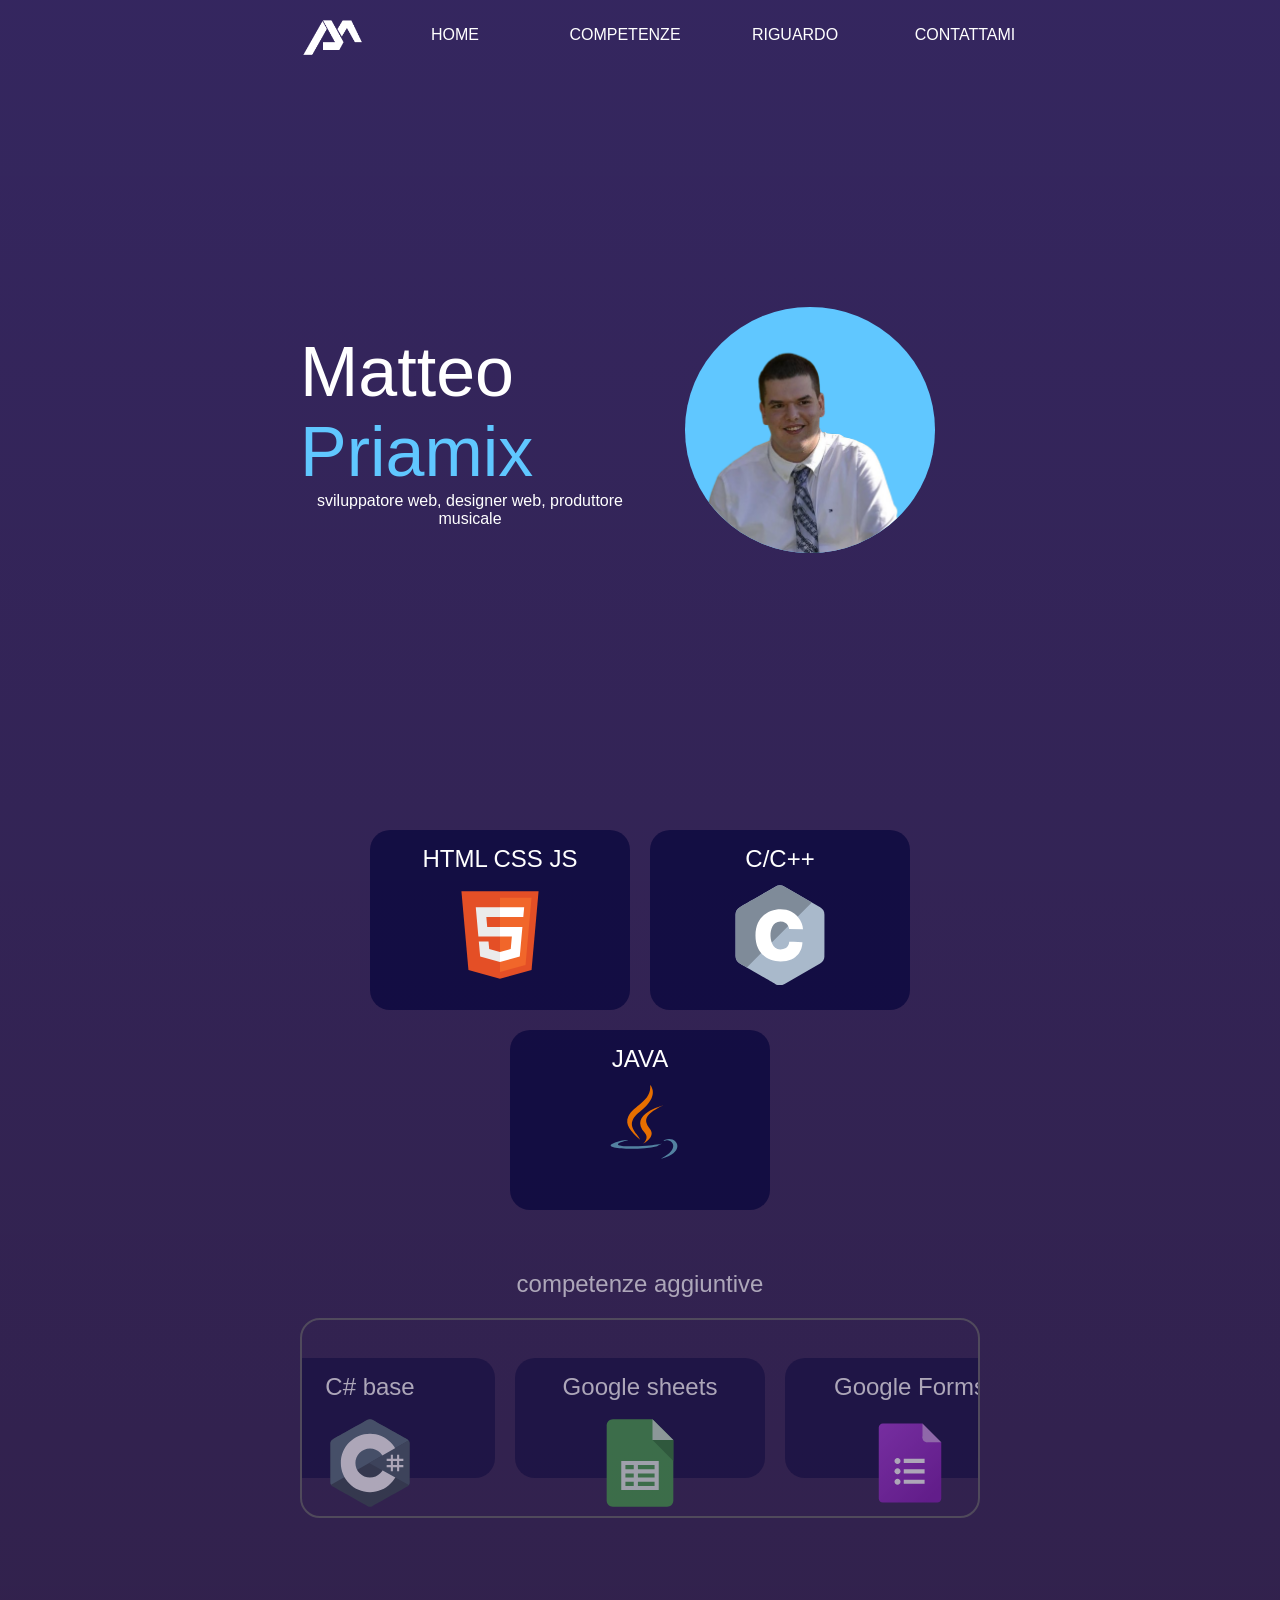
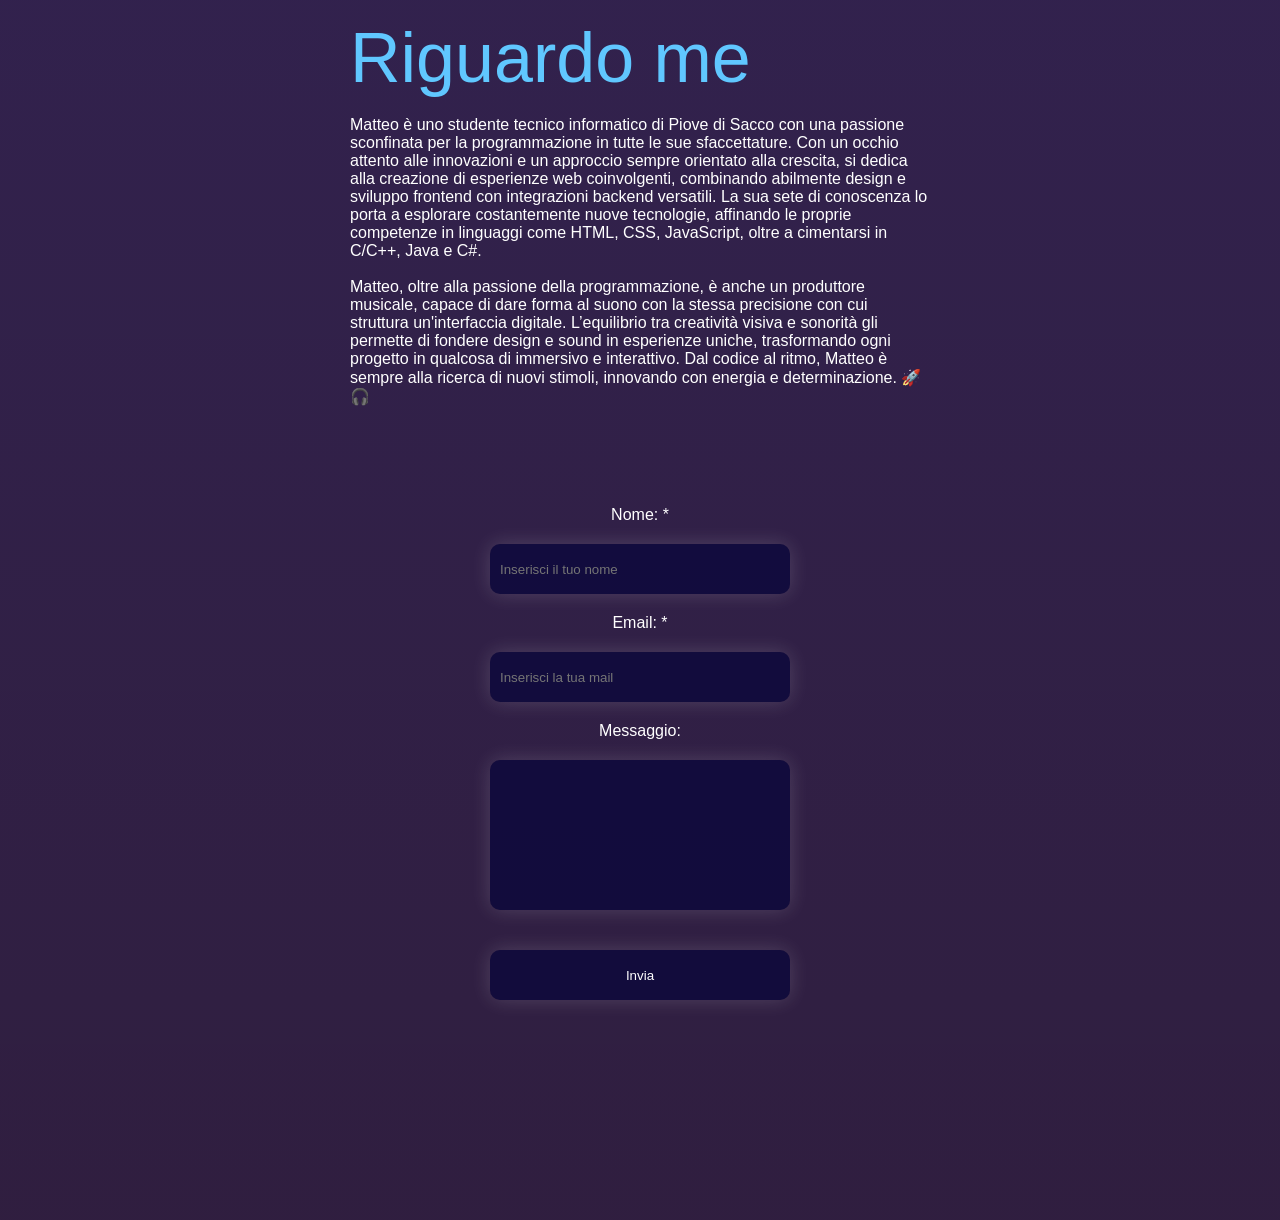
==== V2.0/index.html @ efb5558f "form" ====
<html lang="it">
    <head>
        <title>portfolio priamix</title>

        <meta charset="utf-8">
        <meta name="author" content="Matteo">
        <meta name="description" content="Portfolio">
        <meta name="vewport" content="width=device-width, initial-scale=1">

        <link rel="stylesheet" href="assets/css/style.css">

        
    </head>
    
    <header class="">
        <img id="logo" src="assets/img/logo.png" alt="logo">
        
        <nav class="center">
            <li><a href="#">Home</a></li>
            <li><a href="#competenze">Competenze</a></li>
            <li><a href="">Riguardo</a></li>
            <li><a href="">Contattami</a></li>
        </nav>
        
        <div class="hamburger_menu" id="hamburger_menu" onclick="toggleMenu()">
            <div></div>
            <div></div>         
        </div>

        <!-- possibilità di cambiare tema -->
         <!-- e anche multilingua -->
    </header>

    <body>

        <section class="hero">
            <div id="hero-nome" class="center">
                <h1 class="">Matteo</h1>
                <h1>Priamix</h1>

                <p>sviluppatore web, designer web, produttore musicale</p>
            </div>
            
            <div id="hero-image" class="center">
                <div class="circle">
                    <img src="assets/img/profilo.png" alt="">
                </div>
                
            </div>
        </section>

        <section id="competenze" class="competenze center">
            <div class="card">
                <h2>HTML CSS JS</h2>

                <a href="">
                    <svg width="100px" height="100px" viewBox="0 0 32 32" xmlns="http://www.w3.org/2000/svg"><title>file_type_html</title><polygon points="5.902 27.201 3.655 2 28.345 2 26.095 27.197 15.985 30 5.902 27.201" style="fill:#e44f26"/><polygon points="16 27.858 24.17 25.593 26.092 4.061 16 4.061 16 27.858" style="fill:#f1662a"/><polygon points="16 13.407 11.91 13.407 11.628 10.242 16 10.242 16 7.151 15.989 7.151 8.25 7.151 8.324 7.981 9.083 16.498 16 16.498 16 13.407" style="fill:#ebebeb"/><polygon points="16 21.434 15.986 21.438 12.544 20.509 12.324 18.044 10.651 18.044 9.221 18.044 9.654 22.896 15.986 24.654 16 24.65 16 21.434" style="fill:#ebebeb"/><polygon points="15.989 13.407 15.989 16.498 19.795 16.498 19.437 20.507 15.989 21.437 15.989 24.653 22.326 22.896 22.372 22.374 23.098 14.237 23.174 13.407 22.341 13.407 15.989 13.407" style="fill:#fff"/><polygon points="15.989 7.151 15.989 9.071 15.989 10.235 15.989 10.242 23.445 10.242 23.445 10.242 23.455 10.242 23.517 9.548 23.658 7.981 23.732 7.151 15.989 7.151" style="fill:#fff"/></svg>
                </a>
                
            </div>  
            <div class="card">
                <h2>C/C++</h2>

                <a href="index.html">
                    <svg width="100px" height="100px" viewBox="-16 0 288 288" version="1.1" xmlns="http://www.w3.org/2000/svg" xmlns:xlink="http://www.w3.org/1999/xlink" preserveAspectRatio="xMidYMid">
                        <g>
                            <path d="M255.987,85.672 C255.985,80.829 254.95,76.55 252.858,72.878 C250.803,69.266 247.724,66.24 243.596,63.846 C209.515,44.176 175.401,24.566 141.332,4.876 C132.147,-0.431 123.241,-0.238 114.124,5.146 C100.559,13.154 32.643,52.102 12.405,63.835 C4.071,68.665 0.015,76.056 0.013,85.663 C0,125.221 0.013,164.777 0,204.336 C0.002,209.072 0.993,213.268 2.993,216.886 C5.049,220.606 8.17,223.716 12.394,226.164 C32.633,237.897 100.558,276.842 114.12,284.852 C123.241,290.239 132.147,290.431 141.335,285.122 C175.405,265.431 209.521,245.822 243.607,226.152 C247.831,223.705 250.952,220.593 253.008,216.876 C255.005,213.258 255.998,209.062 256,204.325 C256,204.325 256,125.231 255.987,85.672" fill="#A9B9CB"></path>
                            <path d="M141.101,5.134 C131.931,-0.16 123.04,0.033 113.938,5.403 C100.395,13.39 32.59,52.237 12.385,63.94 C4.064,68.757 0.015,76.129 0.013,85.711 C0,125.166 0.013,164.62 0,204.076 C0.002,208.8 0.991,212.985 2.988,216.593 C5.041,220.304 8.157,223.406 12.374,225.847 C17.003,228.528 24.133,232.635 32.533,237.467 L219.625,50.375 C193.447,35.301 167.262,20.239 141.101,5.134" fill="#7F8B99"></path>
                            <path d="M154.456,126.968 L194.295,127.249 C194.295,110.65 177.493,70 129.322,70 C98.631,70 57.371,89.512 57.371,145.61 C57.371,201.707 97.818,220 129.322,220 C180.339,220 192.532,184.698 192.532,164.748 L154.525,162.575 C154.525,162.575 155.542,185.65 129.119,185.65 C104.729,185.65 100.659,155.772 100.659,145.61 C100.659,130.163 106.152,105.366 129.119,105.366 C152.087,105.366 154.456,126.968 154.456,126.968" fill="#FFFFFF"></path>
                        </g>
                    </svg>
                </a>
                
            </div>

            <div class="card">
                <h2>JAVA</h2>

                <a href="index.html">
                    <svg width="100px" height="100px" viewBox="0 0 32 32" fill="none" xmlns="http://www.w3.org/2000/svg"> 
                    <path d="M16.0497 8.44062C22.6378 3.32607 19.2566 0 19.2566 0C19.7598 5.28738 13.813 6.53583 12.2189 10.1692C11.1312 12.6485 12.9638 14.8193 16.0475 17.5554C15.7749 16.9494 15.3544 16.3606 14.9288 15.7645C13.4769 13.7313 11.9645 11.6132 16.0497 8.44062Z" fill="#E76F00"/>
                    <path d="M17.1015 18.677C17.1015 18.677 19.0835 17.0779 17.5139 15.3008C12.1931 9.27186 23.3333 6.53583 23.3333 6.53583C16.5317 9.8125 17.5471 11.7574 19.2567 14.1202C21.0871 16.6538 17.1015 18.677 17.1015 18.677Z" fill="#E76F00"/>
                    <path d="M22.937 23.4456C29.0423 20.3258 26.2195 17.3278 24.2492 17.7317C23.7662 17.8305 23.5509 17.9162 23.5509 17.9162C23.5509 17.9162 23.7302 17.64 24.0726 17.5204C27.9705 16.1729 30.9682 21.4949 22.8143 23.6028C22.8143 23.6029 22.9088 23.5198 22.937 23.4456Z" fill="#5382A1"/>
                    <path d="M10.233 19.4969C6.41312 18.9953 12.3275 17.6139 12.3275 17.6139C12.3275 17.6139 10.0307 17.4616 7.20592 18.8043C3.86577 20.3932 15.4681 21.1158 21.474 19.5625C22.0984 19.1432 22.9614 18.7798 22.9614 18.7798C22.9614 18.7798 20.5037 19.2114 18.0561 19.4145C15.0612 19.6612 11.8459 19.7093 10.233 19.4969Z" fill="#5382A1"/>
                    </svg>
                </a>
                
            </div>

            <h2 style="width: 100%; margin-top: 40px; opacity: 60%;">competenze aggiuntive</h1>
            <div class="compAggiuntive center">
                <div class="card c-com">
                    <h2>Unity 2D</h2>
                        <img src="assets/img/icons8-unity.svg" alt="">
                </div>
                
                <div class="card c-com">
                    <h2>AUTOCAD 2D</h2>
                        <img src="assets/img/autodesk-svgrepo-com.svg" alt="">
                </div>
    
                <div class="card c-com">
                    <h2>C# base</h2>
                        <img src="assets/img/icons8-c-sharp-logo.svg" alt="">
                </div>
    
                <div class="card c-com">
                    <h2>Google sheets</h2>
                        <img src="assets/img/icons8-google-sheets.svg" alt="">
                </div>
    
                <div class="card c-com">
                    <h2>Google Forms</h2>
    
                        <img src="assets/img/icons8-google-forms.svg" alt="">
                </div>
    
    
                <div class="card c-com">
                    <h2>Google Slides</h2>
    
                        <img src="assets/img/icons8-google-slides.svg" alt="">
                </div>
                
                <div class="card c-com">
                    <h2>Canva</h2>
    
                        <img src="assets/img/icons8-canva.svg" alt="">
                </div>
            </div>           

        </section>

        <section class="riguardo">
            <h1>Riguardo me</h1>
                <br>
                <p>
                    Matteo è uno studente tecnico informatico di Piove di Sacco con una passione sconfinata per la programmazione in tutte le sue sfaccettature. Con un occhio attento alle innovazioni e un approccio sempre orientato alla crescita, si dedica alla creazione di esperienze web coinvolgenti, combinando abilmente design e sviluppo frontend con integrazioni backend versatili. La sua sete di conoscenza lo porta a esplorare costantemente nuove tecnologie, affinando le proprie competenze in linguaggi come HTML, CSS, JavaScript, oltre a cimentarsi in C/C++, Java e C#.

                    <br><br>
                    Matteo, oltre alla passione della programmazione, è anche un produttore musicale, capace di dare forma al suono con la stessa precisione con cui struttura un'interfaccia digitale. L’equilibrio tra creatività visiva e sonorità gli permette di fondere design e sound in esperienze uniche, trasformando ogni progetto in qualcosa di immersivo e interattivo. Dal codice al ritmo, Matteo è sempre alla ricerca di nuovi stimoli, innovando con energia e determinazione. 🚀🎧
                </p>
        </section>
        
        <section class="contattami center">
            <form action="" id="form">
                <label for="">Nome: *</label>
                <input type="text" id="nome" name="nome" placeholder="Inserisci il tuo nome" required> 

                <label for="">Email: *</label>
                <input type="text" id="email" name="email" placeholder="Inserisci la tua mail" required> 

                <label for="">Messaggio: </label>
                <textarea type="" id="nome" name="nome" placeholder="Inserisci il tuo messaggio"> </textarea>    
                
                
                <input type="submit" value="Invia" id="submit" onclick="sendForm()">
            
            </form>
        </section>


    </body>

    <script src="assets/js/index.js"></script>

</html>
---- V2.0/assets/css/style.css ----
:root {
    --white: white;

    --padding: 300px;
    --mini-padding: 10px;

    --text-light-blue: rgb(96, 199, 255);
    --dark-blue: rgba(0, 0, 56, 0.623);
}
*{
    /* border: solid red 2px; */
    margin: 0;
    padding: 0;
    color: var(--white);
    font-weight: 400;
    font-family: 'Franklin Gothic Medium', 'Arial Narrow', Arial, sans-serif;

    scroll-behavior: smooth;
}

.center{ 
    display: flex;
    align-items: center;
    justify-content: center;
    text-align: center;
}
.circle {
    border-radius: 50%;
}

html {
    background: linear-gradient(rgba(17, 0, 67, 0.852),rgba(20, 0, 38, 0.884)) no-repeat;

    width: auto;
    height: auto;

    padding: 0 var(--padding);

    /* border: solid red 2px; */

    padding-bottom: 100px;
}

h1 {
    font-size: 70px;
}



/* MENU */
header {

    text-transform: uppercase;
    width: auto;
    /* border: solid red 2px; */
    height: 70px;
    
    display: flex;
    flex-direction: row;
    margin-bottom: 60px;
}
#logo {
    /* border: solid red 2px; */
    position: relative;
    top: 0;
    left: 0;
}

header nav {
    /* border: solid red 2px; */
    position: relative;
    width: 100%;
    display: flex;
    flex-direction: row;

    text-decoration: none;

    color: white;
}

li, a {text-decoration: none; color: white;}
li {
    list-style: none;

    /* border: solid red 2px; */
    
    min-width: 100px;
    max-width: 170px;
    width: 16vw;
}

a:hover {
    border-bottom: 2px solid rgb(255, 255, 255);
}



    /* HAMBURGER MENU */
    .hamburger_menu {
        display: none;
        position: relative;
        top: 0;
        left: 0;

        width: fit-content;
        height: fit-content;

        /* border: solid red 2px;    */
        cursor: pointer;

        padding: 10px;
    }
    .hamburger_menu div {
        position: relative;

        width: 30px;
        height: 5px;
        margin: 10px 0;

        background-color: white; 
    }




/* HERO */
/* .hero * {border: solid red 2px;} */
.hero {
    display: flex;
    flex-direction: row;

    height: 600px;
}
    .hero div {
        max-width: 50%;
        width: 50%;
    }
#hero-nome {

    flex-direction: column;
    display: flex;
    align-items: start;
    justify-content: center;
    text-align: center;
}
    .hero #hero-nome h1:nth-child(2) {
        color: var(--text-light-blue);
    }

#hero-image div {
    border-radius: 50%;
    background-color: var(--text-light-blue);


    /* border: solid red 2px; */

    min-width: 250px;
    width: 300px;
}
#hero-image div img {
    position: relative;

    width: 100%;
    border-radius: 50%;
}



/* competenze */
.competenze {
    width: 100%;
    
    display: flex;
    flex-direction: row;

    flex-wrap: wrap;

    /* border: solid red 2px; */

    margin: 100px 0px;

    gap: 20px;
}
.card {
    /* border: solid red 2px; */

    background-color: var(--dark-blue);
    box-shadow: 0px 0px 80px #000a9721;

    height: 150px;
    width: 250px;
    min-width: 250px;

    border-radius: 20px;

    padding: 15px 5px;

    box-shadow: none;
    transition: all .5s cubic-bezier(.215, .61, .355, 1);
}
    .card:hover {
        box-shadow: 0px 0px 30px rgba(255, 255, 255, 0.16);
        transition: all .2s cubic-bezier(.215, .61, .355, 1);
    }

.card h2 {
    min-height: 40px;
}

svg {
    position: relative;
    
}


.compAggiuntive {
    border: 2px solid #656565;
    border-radius: 20px;
    width: 100%;
    height: 200px;
    box-sizing: border-box;

    overflow: hidden;
    position: relative;

    opacity: 60%;
}
.compAggiuntive .card {
    position: relative;
    box-sizing: border-box;
    margin: 0 10px;
    height: 120px;

    animation: infinite scroll-x 25s linear;
}

.compAggiuntive .card:hover {
    border: none;
}

@keyframes scroll-x {
    0% {
        transform: translateX(600%);
    }
    100% {
        transform: translateX(-600%);
    }
}


.riguardo {
    /* border: 2px solid red; */

    padding: 0 50px;
}
.riguardo h1 {
    color: var(--text-light-blue);
}

/* CONTATTAMI */
.cpntattami {
    display: flex;
    width: 100%;

}
.contattami form {
    width: 50%;

    display: flex;
    flex-direction: column;

    margin: 100px 0;
}
.contattami form {
    /* border: solid red 2px; */
    display: flex;
    flex-direction: column;

    flex-wrap: wrap;
}

form input, form textarea {
    min-width: 200px;
    min-height: 50px;

    padding: 10px;
    margin: 20px;

    border-radius: 10px;
    border: none;

    background-color: var(--dark-blue);
    color: var(--white);

    box-shadow: 0px 0px 20px rgba(255, 255, 255, 0.16);
}


form textarea{ 
    min-height: 150px;
    resize: none;
}




@media (max-width: 1128px) {
    :root {
        --padding: 100px;
    }
}
@media (max-width: 800px) {
    :root {
        --padding: 10px;
    }
}

/* mobile */
    @media (max-width: 600px) {
        :root {
            --padding: 10px;
        }

        header nav * { display: none; }
        .hamburger_menu { display: block; }
        
    }
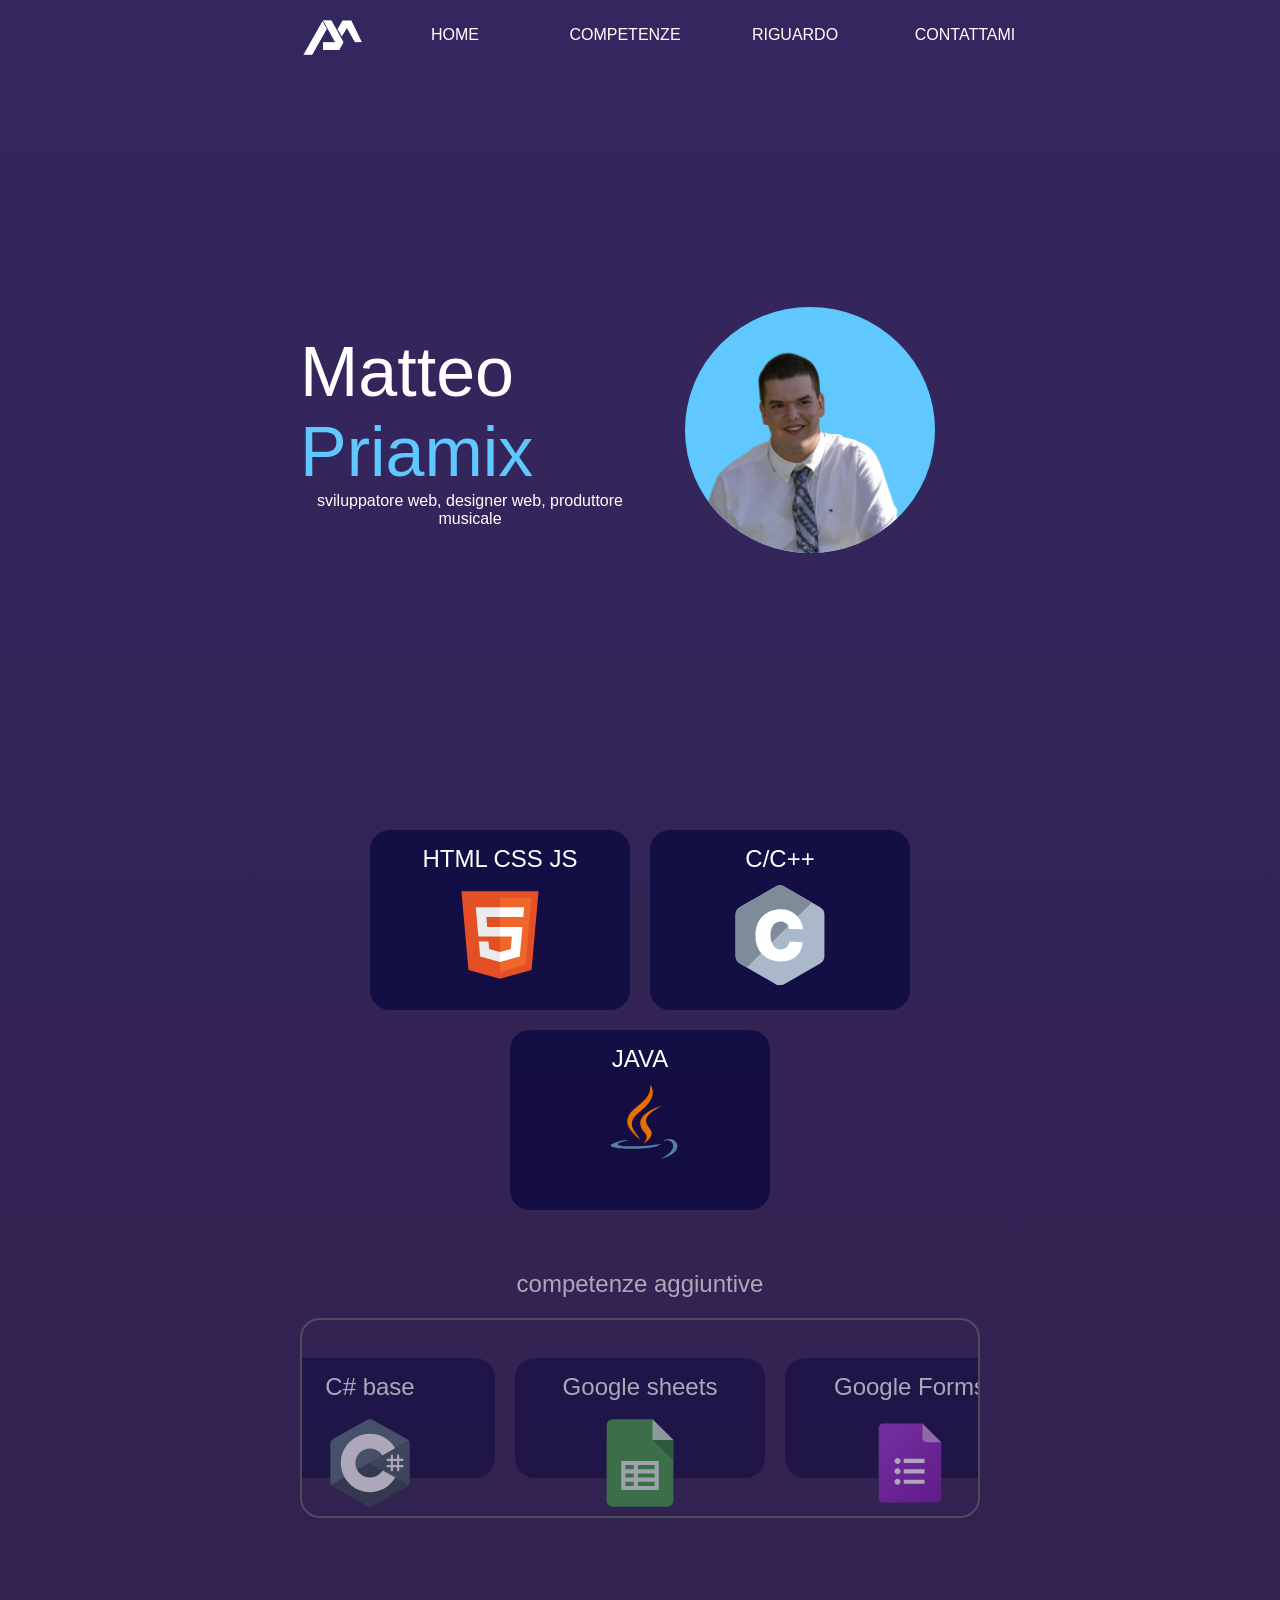
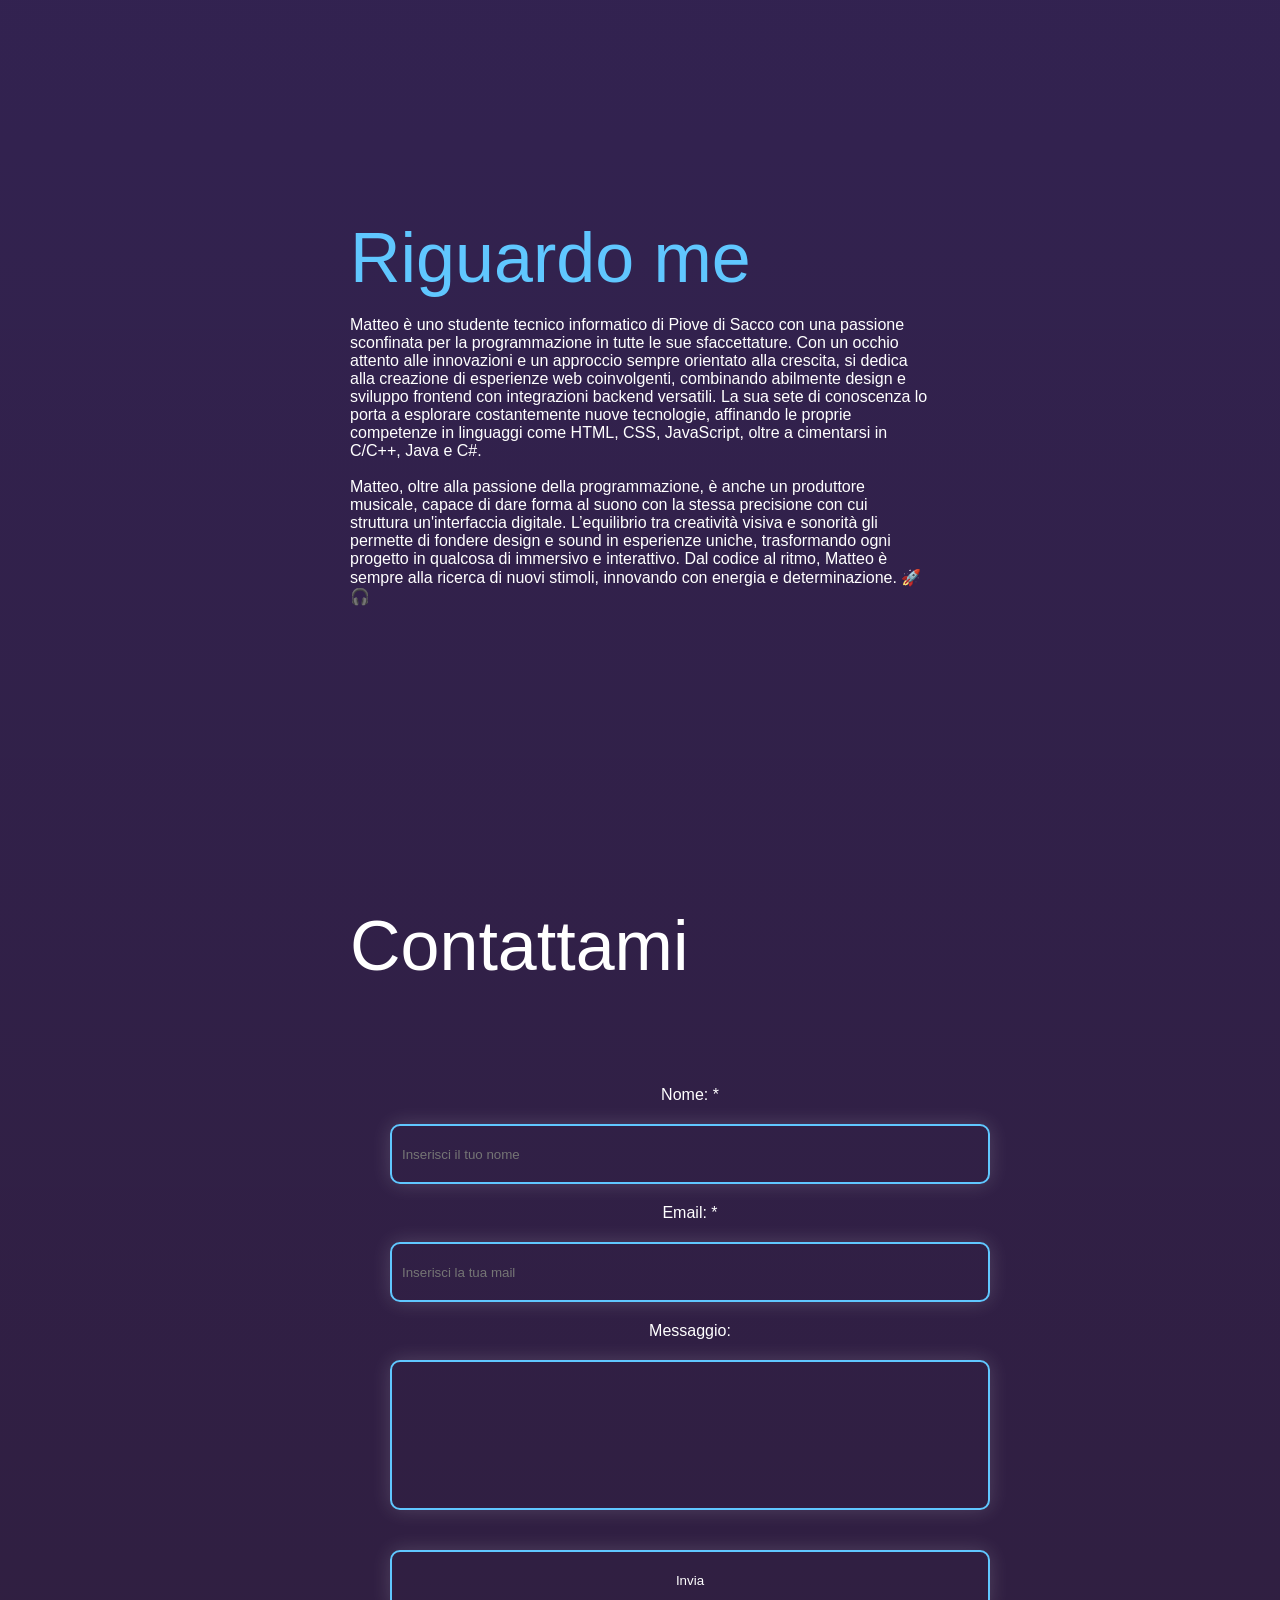
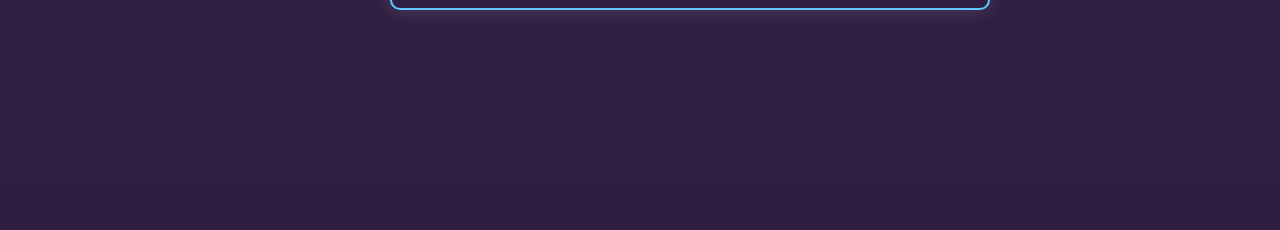
==== commit 20614f64: "up" ====
--- a/V2.0/index.html
+++ b/V2.0/index.html
@@ -88,44 +88,44 @@
             </div>
 
             <h2 style="width: 100%; margin-top: 40px; opacity: 60%;">competenze aggiuntive</h1>
-            <div class="compAggiuntive center">
+            <div class="compAggiuntive center" id="cards">
                 <div class="card c-com">
                     <h2>Unity 2D</h2>
-                        <img src="assets/img/icons8-unity.svg" alt="">
+                        <img src="assets/img/icon/icons8-unity.svg" alt="">
                 </div>
                 
                 <div class="card c-com">
                     <h2>AUTOCAD 2D</h2>
-                        <img src="assets/img/autodesk-svgrepo-com.svg" alt="">
+                        <img src="assets/img/icon/autodesk-svgrepo-com.svg" alt="">
                 </div>
     
                 <div class="card c-com">
                     <h2>C# base</h2>
-                        <img src="assets/img/icons8-c-sharp-logo.svg" alt="">
+                        <img src="assets/img/icon/icons8-c-sharp-logo.svg" alt="">
                 </div>
     
                 <div class="card c-com">
                     <h2>Google sheets</h2>
-                        <img src="assets/img/icons8-google-sheets.svg" alt="">
+                        <img src="assets/img/icon/icons8-google-sheets.svg" alt="">
                 </div>
     
                 <div class="card c-com">
                     <h2>Google Forms</h2>
     
-                        <img src="assets/img/icons8-google-forms.svg" alt="">
+                        <img src="assets/img/icon/icons8-google-forms.svg" alt="">
                 </div>
     
     
                 <div class="card c-com">
                     <h2>Google Slides</h2>
     
-                        <img src="assets/img/icons8-google-slides.svg" alt="">
+                        <img src="assets/img/icon/icons8-google-slides.svg" alt="">
                 </div>
                 
                 <div class="card c-com">
                     <h2>Canva</h2>
     
-                        <img src="assets/img/icons8-canva.svg" alt="">
+                        <img src="assets/img/icon/icons8-canva.svg" alt="">
                 </div>
             </div>           
 
@@ -133,17 +133,19 @@
 
         <section class="riguardo">
             <h1>Riguardo me</h1>
-                <br>
-                <p>
-                    Matteo è uno studente tecnico informatico di Piove di Sacco con una passione sconfinata per la programmazione in tutte le sue sfaccettature. Con un occhio attento alle innovazioni e un approccio sempre orientato alla crescita, si dedica alla creazione di esperienze web coinvolgenti, combinando abilmente design e sviluppo frontend con integrazioni backend versatili. La sua sete di conoscenza lo porta a esplorare costantemente nuove tecnologie, affinando le proprie competenze in linguaggi come HTML, CSS, JavaScript, oltre a cimentarsi in C/C++, Java e C#.
+            <br>
+            <p>
+                Matteo è uno studente tecnico informatico di Piove di Sacco con una passione sconfinata per la programmazione in tutte le sue sfaccettature. Con un occhio attento alle innovazioni e un approccio sempre orientato alla crescita, si dedica alla creazione di esperienze web coinvolgenti, combinando abilmente design e sviluppo frontend con integrazioni backend versatili. La sua sete di conoscenza lo porta a esplorare costantemente nuove tecnologie, affinando le proprie competenze in linguaggi come HTML, CSS, JavaScript, oltre a cimentarsi in C/C++, Java e C#.
 
-                    <br><br>
-                    Matteo, oltre alla passione della programmazione, è anche un produttore musicale, capace di dare forma al suono con la stessa precisione con cui struttura un'interfaccia digitale. L’equilibrio tra creatività visiva e sonorità gli permette di fondere design e sound in esperienze uniche, trasformando ogni progetto in qualcosa di immersivo e interattivo. Dal codice al ritmo, Matteo è sempre alla ricerca di nuovi stimoli, innovando con energia e determinazione. 🚀🎧
-                </p>
+                <br><br>
+                Matteo, oltre alla passione della programmazione, è anche un produttore musicale, capace di dare forma al suono con la stessa precisione con cui struttura un'interfaccia digitale. L’equilibrio tra creatività visiva e sonorità gli permette di fondere design e sound in esperienze uniche, trasformando ogni progetto in qualcosa di immersivo e interattivo. Dal codice al ritmo, Matteo è sempre alla ricerca di nuovi stimoli, innovando con energia e determinazione. 🚀🎧
+            </p>
         </section>
         
-        <section class="contattami center">
-            <form action="" id="form">
+        
+        <section class="contattami">
+            <h1>Contattami</h1>
+            <form action="" id="form" class="center">
                 <label for="">Nome: *</label>
                 <input type="text" id="nome" name="nome" placeholder="Inserisci il tuo nome" required> 
 
@@ -154,7 +156,7 @@
                 <textarea type="" id="nome" name="nome" placeholder="Inserisci il tuo messaggio"> </textarea>    
                 
                 
-                <input type="submit" value="Invia" id="submit" onclick="sendForm()">
+                <input type="submit" value="Invia" id="submit" onclick="sendForm()" style="cursor: pointer;">
             
             </form>
         </section>
--- a/V2.0/assets/css/style.css
+++ b/V2.0/assets/css/style.css
@@ -43,6 +43,11 @@
 
 h1 {
     font-size: 70px;
+}
+
+
+section {
+    margin-top: 300px;
 }
 
 
@@ -128,6 +133,7 @@
 .hero {
     display: flex;
     flex-direction: row;
+    margin-top: 0;
 
     height: 600px;
 }
@@ -209,7 +215,6 @@
 
 svg {
     position: relative;
-    
 }
 
 
@@ -231,7 +236,7 @@
     margin: 0 10px;
     height: 120px;
 
-    animation: infinite scroll-x 25s linear;
+    animation: infinite scroll-x 27s linear;
 }
 
 .compAggiuntive .card:hover {
@@ -240,14 +245,15 @@
 
 @keyframes scroll-x {
     0% {
-        transform: translateX(600%);
+        transform: translateX(650%);
     }
     100% {
-        transform: translateX(-600%);
-    }
-}
-
-
+        transform: translateX(-700%);
+    }
+}
+
+
+/* RIGUARDO */
 .riguardo {
     /* border: 2px solid red; */
 
@@ -256,32 +262,40 @@
 .riguardo h1 {
     color: var(--text-light-blue);
 }
+.riguardo p {
+    font-family: Arial, Helvetica, sans-serif;
+}
+
+
+
 
 /* CONTATTAMI */
-.cpntattami {
-    display: flex;
-    width: 100%;
-
+.contattami {
+
+    padding: 0 50px;
+
+
+    display: flex;
+    width: 100%;
+
+    flex-direction: column;
+    /* border: solid red 2px; */
 }
 .contattami form {
-    width: 50%;
+    width: 100%;
 
     display: flex;
     flex-direction: column;
 
     margin: 100px 0;
-}
-.contattami form {
-    /* border: solid red 2px; */
-    display: flex;
-    flex-direction: column;
-
     flex-wrap: wrap;
 }
 
 form input, form textarea {
-    min-width: 200px;
-    min-height: 50px;
+    min-width: 600px;
+    min-height: 60px;
+
+    color: var(--white);
 
     padding: 10px;
     margin: 20px;
@@ -289,10 +303,13 @@
     border-radius: 10px;
     border: none;
 
-    background-color: var(--dark-blue);
+    background-color: transparent;
+    border: solid var(--text-light-blue) 2px;
     color: var(--white);
 
     box-shadow: 0px 0px 20px rgba(255, 255, 255, 0.16);
+    
+    /* border: solid red 2px; */
 }
 
 
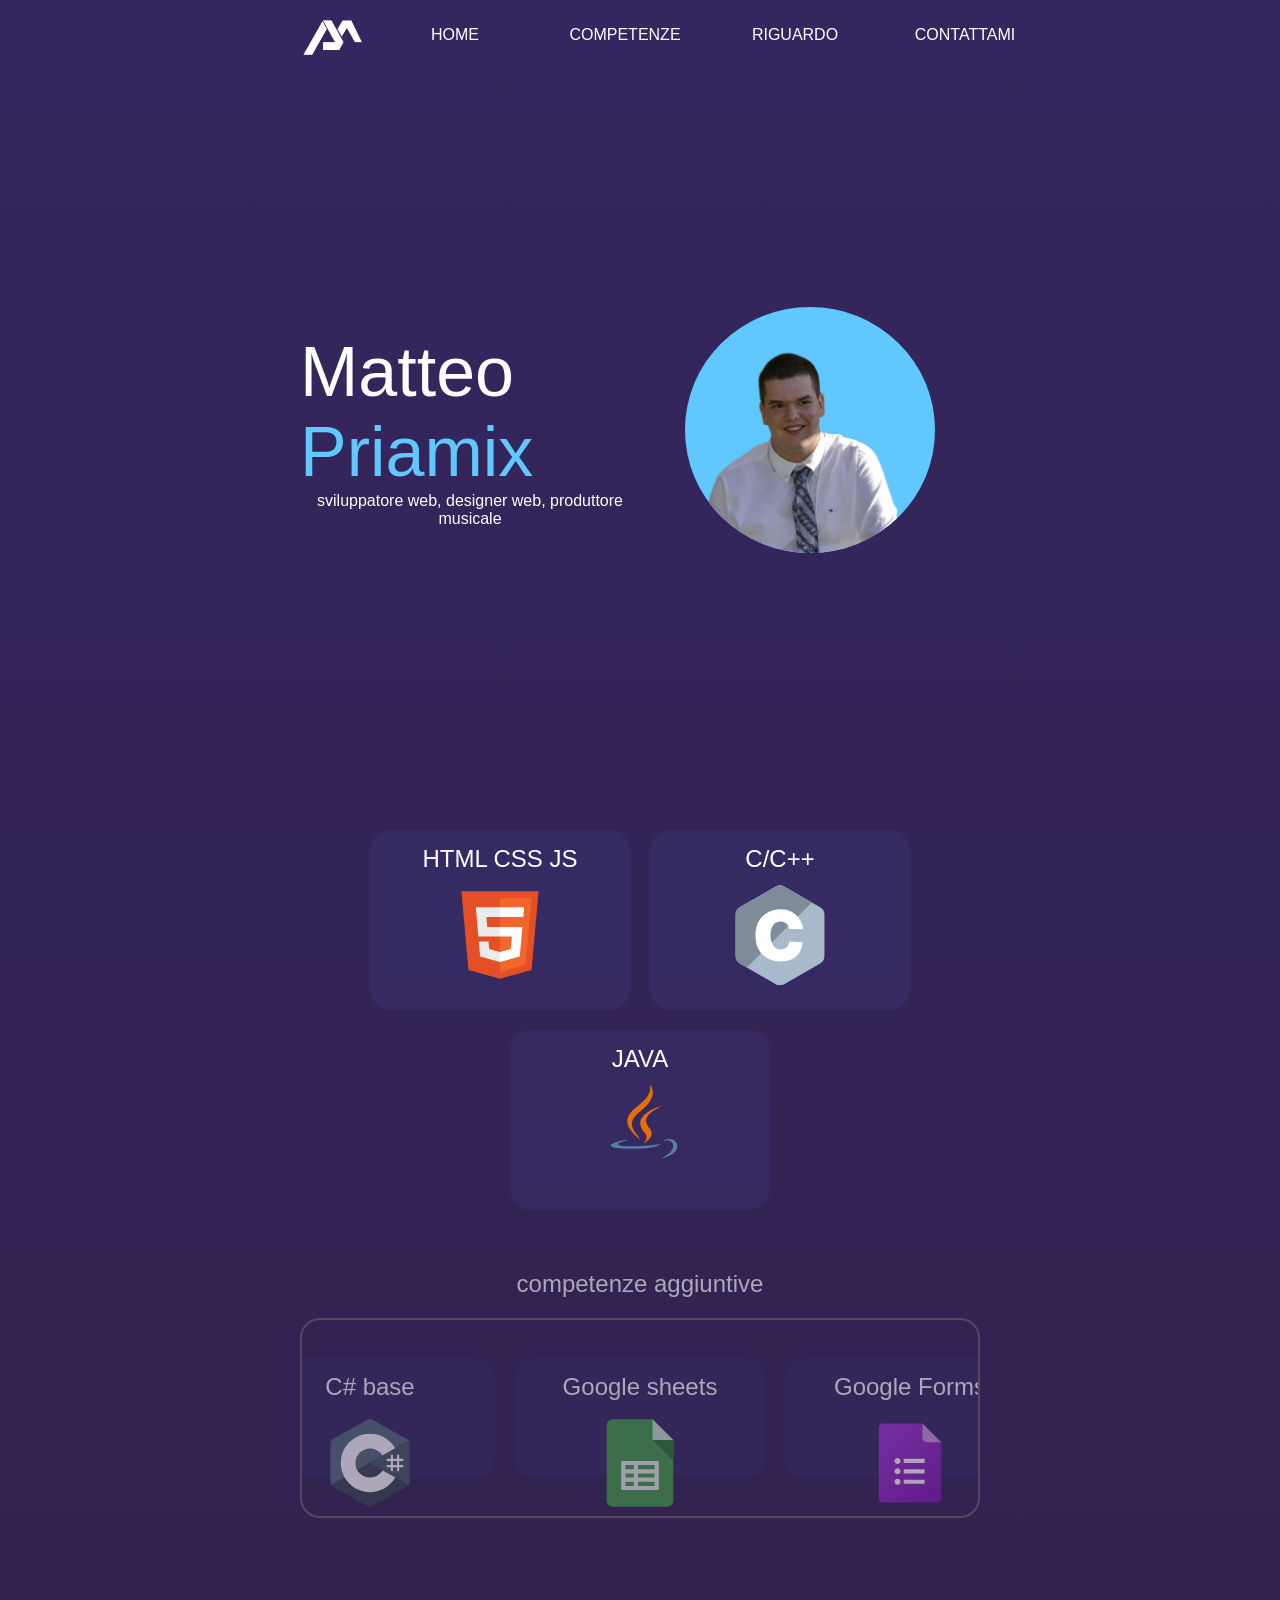
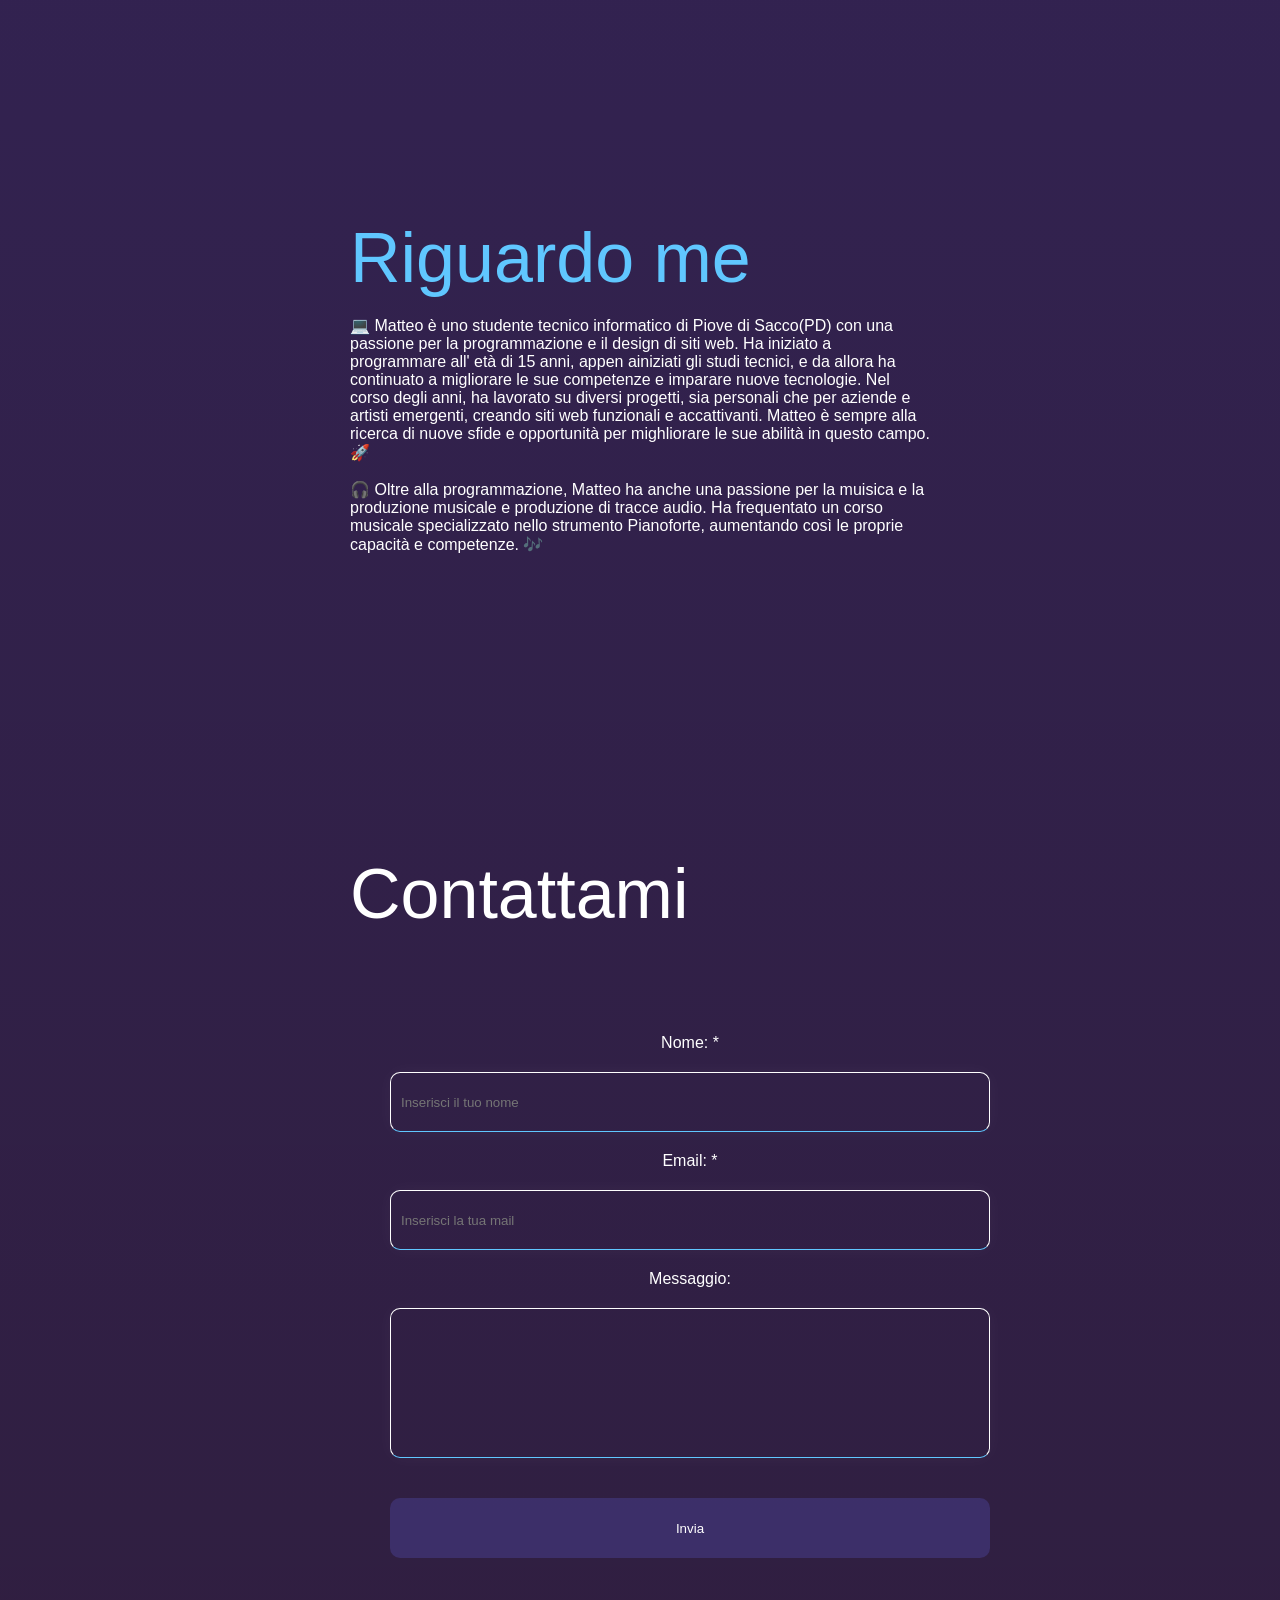
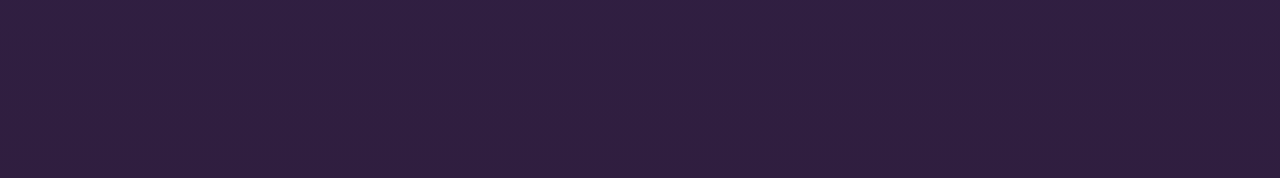
==== commit e1824a34: "update" ====
--- a/V2.0/index.html
+++ b/V2.0/index.html
@@ -18,8 +18,8 @@
         <nav class="center">
             <li><a href="#">Home</a></li>
             <li><a href="#competenze">Competenze</a></li>
-            <li><a href="">Riguardo</a></li>
-            <li><a href="">Contattami</a></li>
+            <li><a href="#riguardo">Riguardo</a></li>
+            <li><a href="#contattami">Contattami</a></li>
         </nav>
         
         <div class="hamburger_menu" id="hamburger_menu" onclick="toggleMenu()">
@@ -131,19 +131,21 @@
 
         </section>
 
-        <section class="riguardo">
+        <section class="riguardo" id="riguardo">
             <h1>Riguardo me</h1>
             <br>
             <p>
-                Matteo è uno studente tecnico informatico di Piove di Sacco con una passione sconfinata per la programmazione in tutte le sue sfaccettature. Con un occhio attento alle innovazioni e un approccio sempre orientato alla crescita, si dedica alla creazione di esperienze web coinvolgenti, combinando abilmente design e sviluppo frontend con integrazioni backend versatili. La sua sete di conoscenza lo porta a esplorare costantemente nuove tecnologie, affinando le proprie competenze in linguaggi come HTML, CSS, JavaScript, oltre a cimentarsi in C/C++, Java e C#.
-
+                💻 Matteo è uno studente tecnico informatico di Piove di Sacco(PD) con una passione per la programmazione e il design di siti web.
+                Ha iniziato a programmare all' età di 15 anni, appen ainiziati gli studi tecnici, e da allora ha continuato a migliorare le sue competenze e imparare nuove tecnologie.
+                Nel corso degli anni, ha lavorato su diversi progetti, sia personali che per aziende e artisti emergenti, creando siti web funzionali e accattivanti.
+                Matteo è sempre alla ricerca di nuove sfide e opportunità per mighliorare le sue abilità in questo campo. 🚀
                 <br><br>
-                Matteo, oltre alla passione della programmazione, è anche un produttore musicale, capace di dare forma al suono con la stessa precisione con cui struttura un'interfaccia digitale. L’equilibrio tra creatività visiva e sonorità gli permette di fondere design e sound in esperienze uniche, trasformando ogni progetto in qualcosa di immersivo e interattivo. Dal codice al ritmo, Matteo è sempre alla ricerca di nuovi stimoli, innovando con energia e determinazione. 🚀🎧
+                🎧 Oltre alla programmazione, Matteo ha anche una passione per la muisica e la produzione musicale e produzione di tracce audio. Ha frequentato un corso musicale specializzato nello strumento Pianoforte, aumentando così le proprie capacità e competenze. 🎶
             </p>
         </section>
         
         
-        <section class="contattami">
+        <section class="contattami" id="contattami">
             <h1>Contattami</h1>
             <form action="" id="form" class="center">
                 <label for="">Nome: *</label>
@@ -156,7 +158,7 @@
                 <textarea type="" id="nome" name="nome" placeholder="Inserisci il tuo messaggio"> </textarea>    
                 
                 
-                <input type="submit" value="Invia" id="submit" onclick="sendForm()" style="cursor: pointer;">
+                <input class="button" type="submit" value="Invia" id="submit" onclick="sendForm()" style="cursor: pointer;">
             
             </form>
         </section>
--- a/V2.0/assets/css/style.css
+++ b/V2.0/assets/css/style.css
@@ -5,7 +5,7 @@
     --mini-padding: 10px;
 
     --text-light-blue: rgb(96, 199, 255);
-    --dark-blue: rgba(0, 0, 56, 0.623);
+    --dark-blue: rgb(21, 21, 88);
 }
 *{
     /* border: solid red 2px; */
@@ -190,7 +190,7 @@
 .card {
     /* border: solid red 2px; */
 
-    background-color: var(--dark-blue);
+    background-color: rgba(74, 85, 181, 0.127);
     box-shadow: 0px 0px 80px #000a9721;
 
     height: 150px;
@@ -301,13 +301,13 @@
     margin: 20px;
 
     border-radius: 10px;
-    border: none;
 
     background-color: transparent;
-    border: solid var(--text-light-blue) 2px;
+    border: solid white 1px;
+    border-bottom: solid var(--text-light-blue) 1px;
     color: var(--white);
 
-    box-shadow: 0px 0px 20px rgba(255, 255, 255, 0.16);
+    box-shadow: 0px 0px 20px rgba(255, 255, 255, 0.038);
     
     /* border: solid red 2px; */
 }
@@ -316,6 +316,13 @@
 form textarea{ 
     min-height: 150px;
     resize: none;
+}
+
+form .button {
+    background-color: rgba(108, 108, 255, 0.208);
+    color: white;
+    box-shadow: none;
+    border: none;
 }
 
 
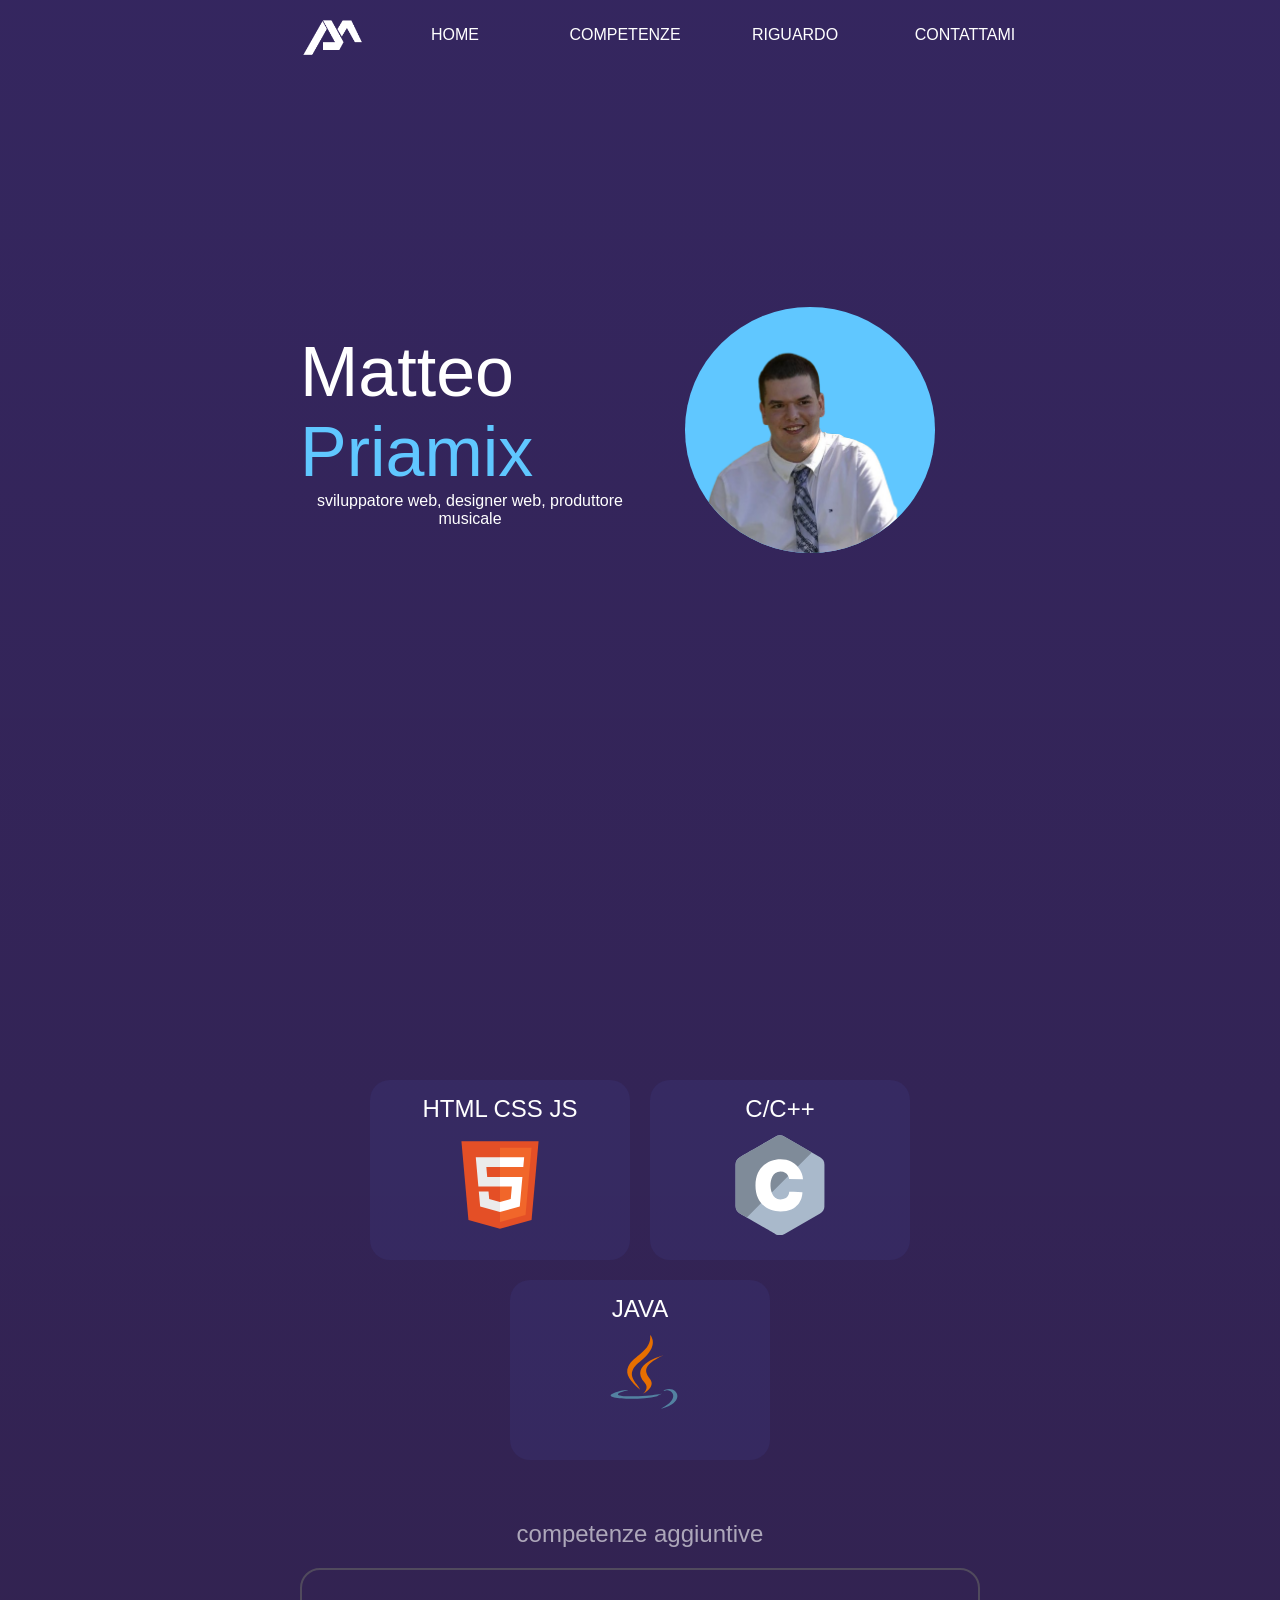
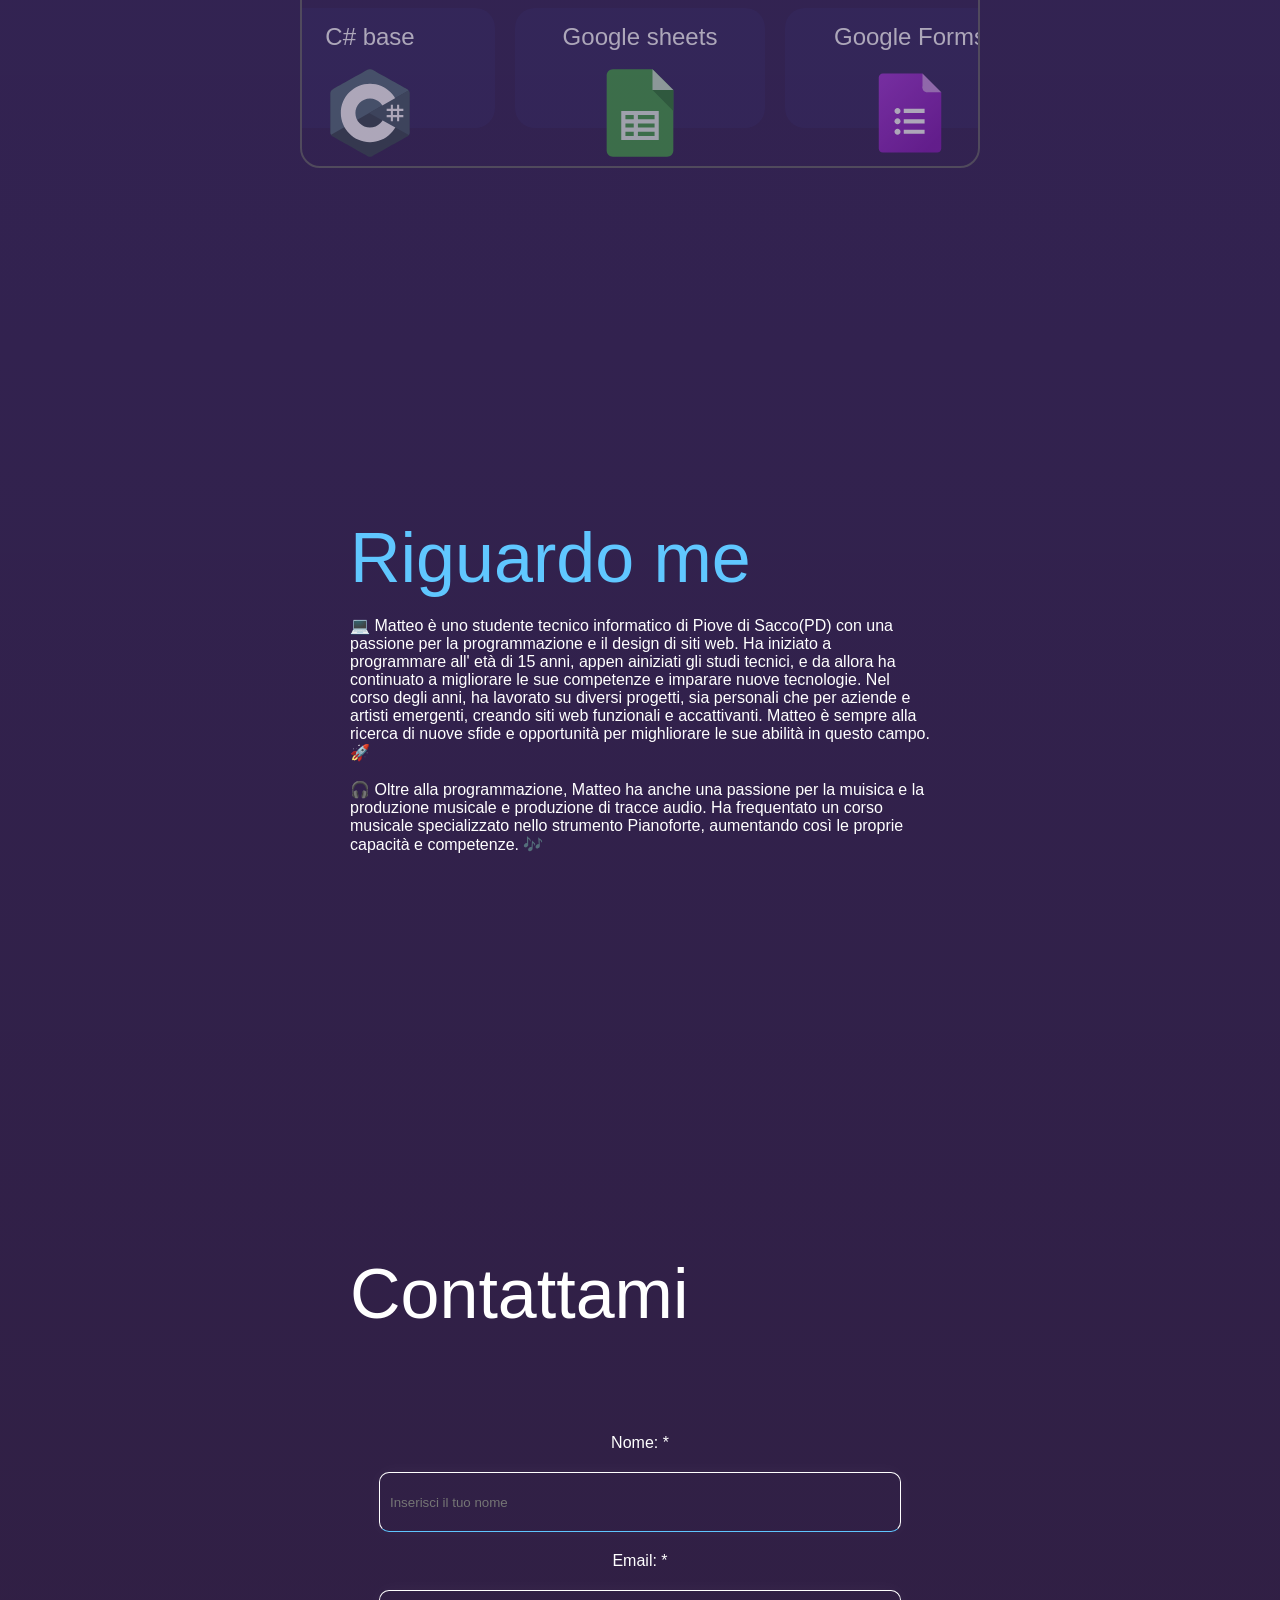
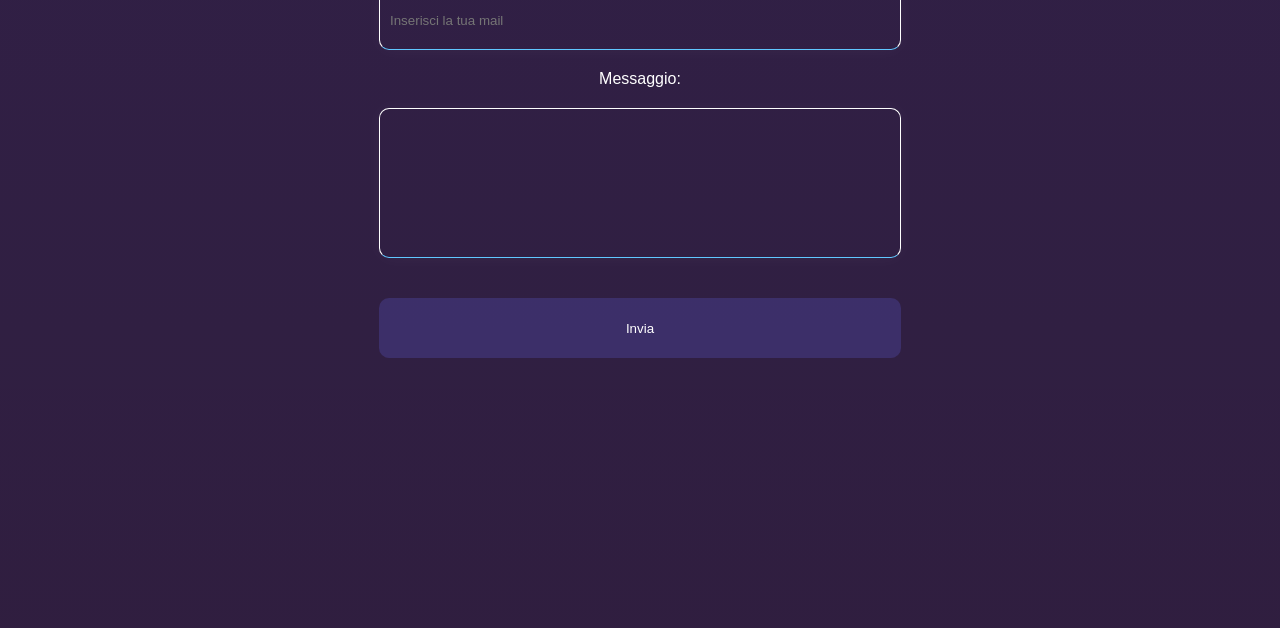
==== commit 80fc52b3: "email system" ====
--- a/V2.0/index.html
+++ b/V2.0/index.html
@@ -155,11 +155,10 @@
                 <input type="text" id="email" name="email" placeholder="Inserisci la tua mail" required> 
 
                 <label for="">Messaggio: </label>
-                <textarea type="" id="nome" name="nome" placeholder="Inserisci il tuo messaggio"> </textarea>    
+                <textarea type="" id="messaggio" name="messaggio" placeholder="Inserisci il tuo messaggio"> </textarea>    
                 
                 
                 <input class="button" type="submit" value="Invia" id="submit" onclick="sendForm()" style="cursor: pointer;">
-            
             </form>
         </section>
 
@@ -167,5 +166,6 @@
     </body>
 
     <script src="assets/js/index.js"></script>
+    <script src="assets/js/mail.js"></script>
 
 </html>
--- a/V2.0/assets/css/style.css
+++ b/V2.0/assets/css/style.css
@@ -7,6 +7,7 @@
     --text-light-blue: rgb(96, 199, 255);
     --dark-blue: rgb(21, 21, 88);
 }
+
 *{
     /* border: solid red 2px; */
     margin: 0;
@@ -18,6 +19,10 @@
     scroll-behavior: smooth;
 }
 
+body {
+    /* overflow-x: hidden; */
+}
+
 .center{ 
     display: flex;
     align-items: center;
@@ -30,31 +35,29 @@
 
 html {
     background: linear-gradient(rgba(17, 0, 67, 0.852),rgba(20, 0, 38, 0.884)) no-repeat;
-
+    
     width: auto;
     height: auto;
-
-    padding: 0 var(--padding);
-
-    /* border: solid red 2px; */
-
+    
+    padding: var(--padding);
+    
+    /* border: solid red 2px; */
+    
     padding-bottom: 100px;
+    padding-top: 0;
 }
 
 h1 {
     font-size: 70px;
 }
 
-
 section {
     margin-top: 300px;
 }
 
-
-
 /* MENU */
 header {
-
+    
     text-transform: uppercase;
     width: auto;
     /* border: solid red 2px; */
@@ -64,6 +67,7 @@
     flex-direction: row;
     margin-bottom: 60px;
 }
+
 #logo {
     /* border: solid red 2px; */
     position: relative;
@@ -77,16 +81,16 @@
     width: 100%;
     display: flex;
     flex-direction: row;
-
+    
     text-decoration: none;
-
+    
     color: white;
 }
 
 li, a {text-decoration: none; color: white;}
 li {
     list-style: none;
-
+    
     /* border: solid red 2px; */
     
     min-width: 100px;
@@ -100,32 +104,39 @@
 
 
 
-    /* HAMBURGER MENU */
-    .hamburger_menu {
-        display: none;
-        position: relative;
-        top: 0;
-        left: 0;
-
-        width: fit-content;
-        height: fit-content;
-
-        /* border: solid red 2px;    */
-        cursor: pointer;
-
-        padding: 10px;
-    }
-    .hamburger_menu div {
-        position: relative;
-
-        width: 30px;
-        height: 5px;
-        margin: 10px 0;
-
-        background-color: white; 
-    }
-
-
+/* HAMBURGER MENU */
+.hamburger_menu {
+    display: none;
+    position: relative;
+    top: 0;
+    left: 0;
+    
+    width: fit-content;
+    height: fit-content;
+    
+    /* border: solid red 2px;    */
+    cursor: pointer;
+    
+    padding: 10px;
+}
+.hamburger_menu div {
+    position: relative;
+    
+    width: 30px;
+    height: 5px;
+    margin: 10px 0;
+    
+    background-color: white; 
+}
+
+
+#logo {
+    transition: all 1s cubic-bezier(.215, .61, .355, 1);
+}
+#logo:hover {
+    filter: drop-shadow(0px 0px 5px rgba(162, 32, 255, 0.445));
+    transition: all .2s cubic-bezier(.215, .61, .355, 1);
+}
 
 
 /* HERO */
@@ -157,7 +168,6 @@
     border-radius: 50%;
     background-color: var(--text-light-blue);
 
-
     /* border: solid red 2px; */
 
     min-width: 250px;
@@ -165,6 +175,7 @@
 }
 #hero-image div img {
     position: relative;
+    /* border: solid red 2px; */
 
     width: 100%;
     border-radius: 50%;
@@ -183,7 +194,8 @@
 
     /* border: solid red 2px; */
 
-    margin: 100px 0px;
+    padding-top: 50px;
+
 
     gap: 20px;
 }
@@ -257,7 +269,7 @@
 .riguardo {
     /* border: 2px solid red; */
 
-    padding: 0 50px;
+    padding: 50px;
 }
 .riguardo h1 {
     color: var(--text-light-blue);
@@ -266,34 +278,31 @@
     font-family: Arial, Helvetica, sans-serif;
 }
 
-
-
-
 /* CONTATTAMI */
 .contattami {
-
-    padding: 0 50px;
-
-
-    display: flex;
-    width: 100%;
+    padding: 50px;
+
+    display: flex;
+    width: auto;
 
     flex-direction: column;
     /* border: solid red 2px; */
 }
 .contattami form {
-    width: 100%;
-
     display: flex;
     flex-direction: column;
 
     margin: 100px 0;
     flex-wrap: wrap;
+
+    min-width: 100px;
+    /* border: solid red 2px; */
 }
 
 form input, form textarea {
-    min-width: 600px;
     min-height: 60px;
+
+    width: 90%;
 
     color: var(--white);
 
@@ -311,7 +320,6 @@
     
     /* border: solid red 2px; */
 }
-
 
 form textarea{ 
     min-height: 150px;
@@ -325,27 +333,52 @@
     border: none;
 }
 
-
-
-
-@media (max-width: 1128px) {
+form .button:hover {
+    background-color: rgba(136, 136, 214, 0.208);
+}
+
+form .button:active {
+    scale: 0.95;
+    transition: all 1s cubic-bezier(.215, .61, .355, 1);
+}
+
+ @media (max-width: 1128px) {
     :root {
         --padding: 100px;
     }
-}
+} 
 @media (max-width: 800px) {
     :root {
         --padding: 10px;
     }
 }
-
-/* mobile */
     @media (max-width: 600px) {
         :root {
-            --padding: 10px;
+            --padding: 0px;
         }
+        /* * {
+            border: 1px solid #000;
+        } */
 
         header nav * { display: none; }
         .hamburger_menu { display: block; }
-        
-    }+
+        .hero div {
+            width: 100%;
+            position: absolute;
+
+            top: 20vh;
+            left: 12vw;
+        }
+        #hero-nome {
+            align-items: center;
+            justify-content: center;
+            text-align: center;
+            /* border: solid red 2px; */
+            height: fit-content;
+            position: relative;
+            top: -30px;
+            left: 20vw;
+        }
+
+    } 
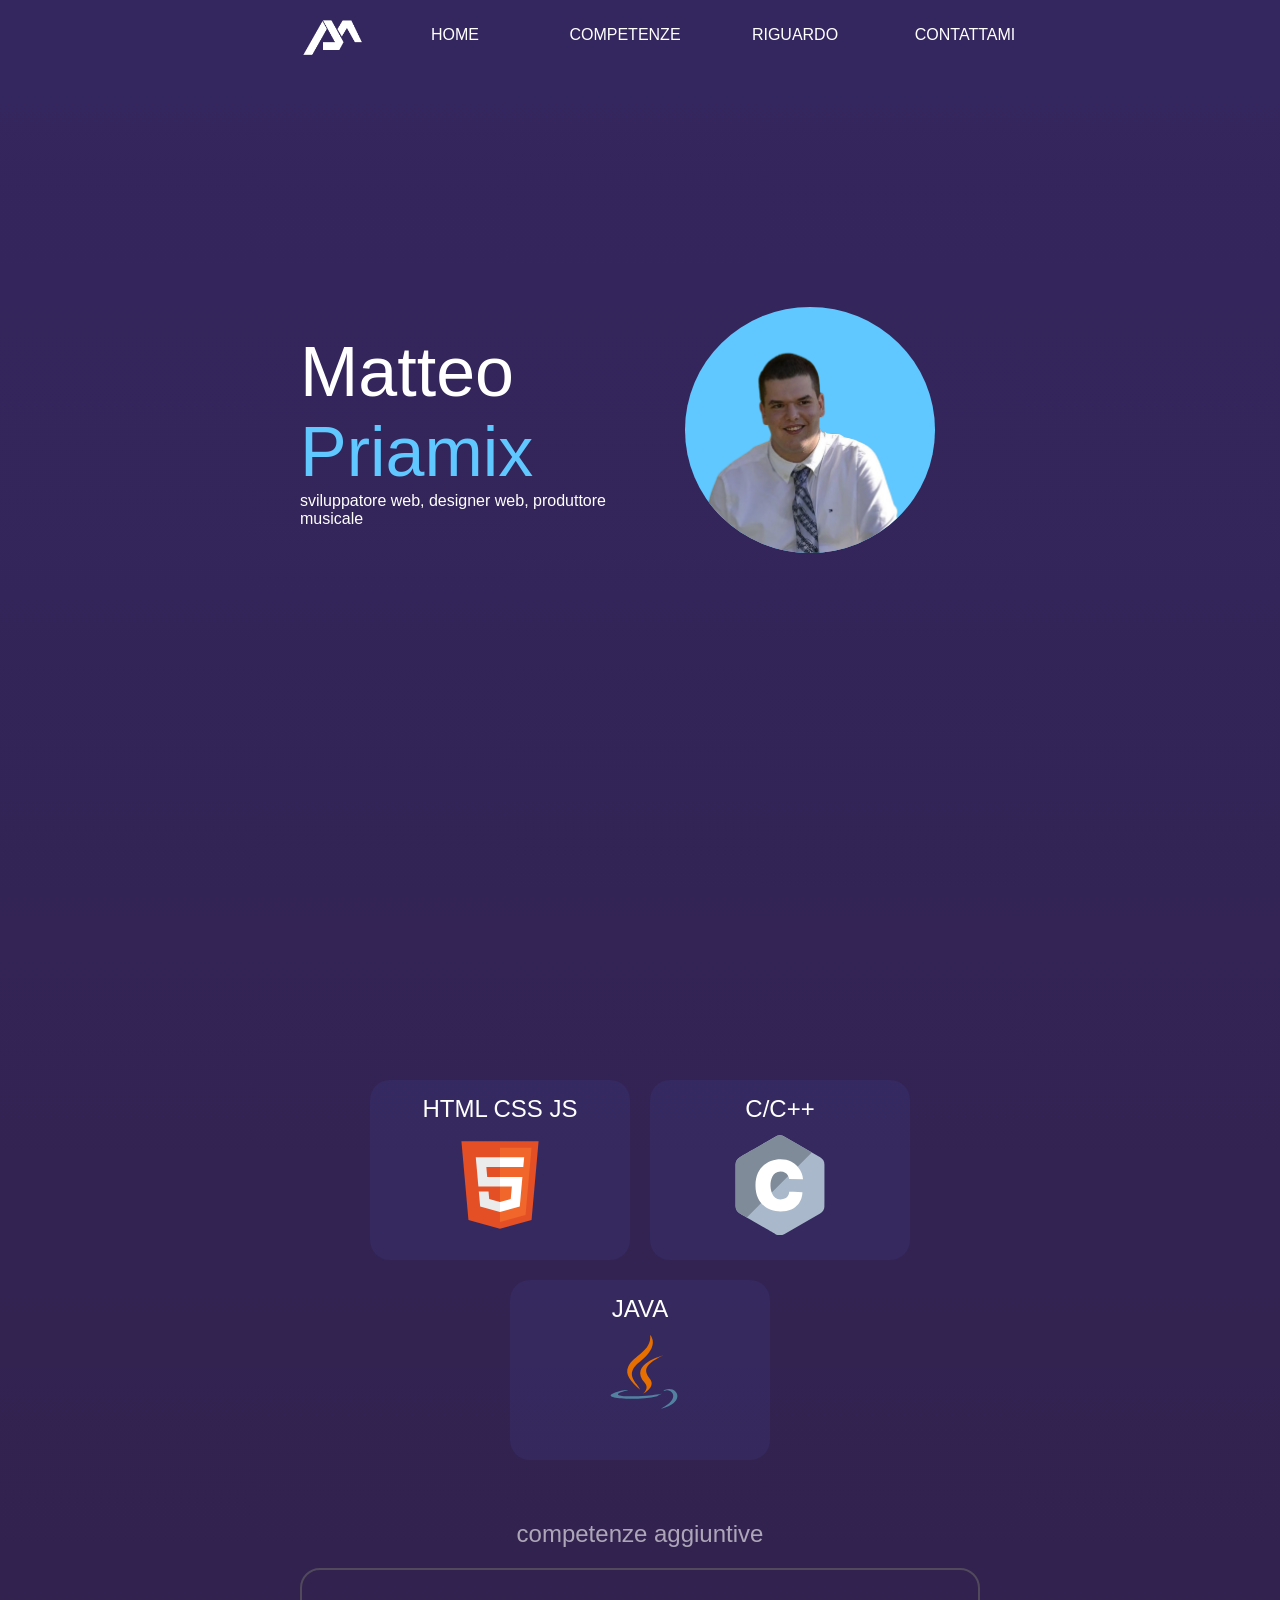
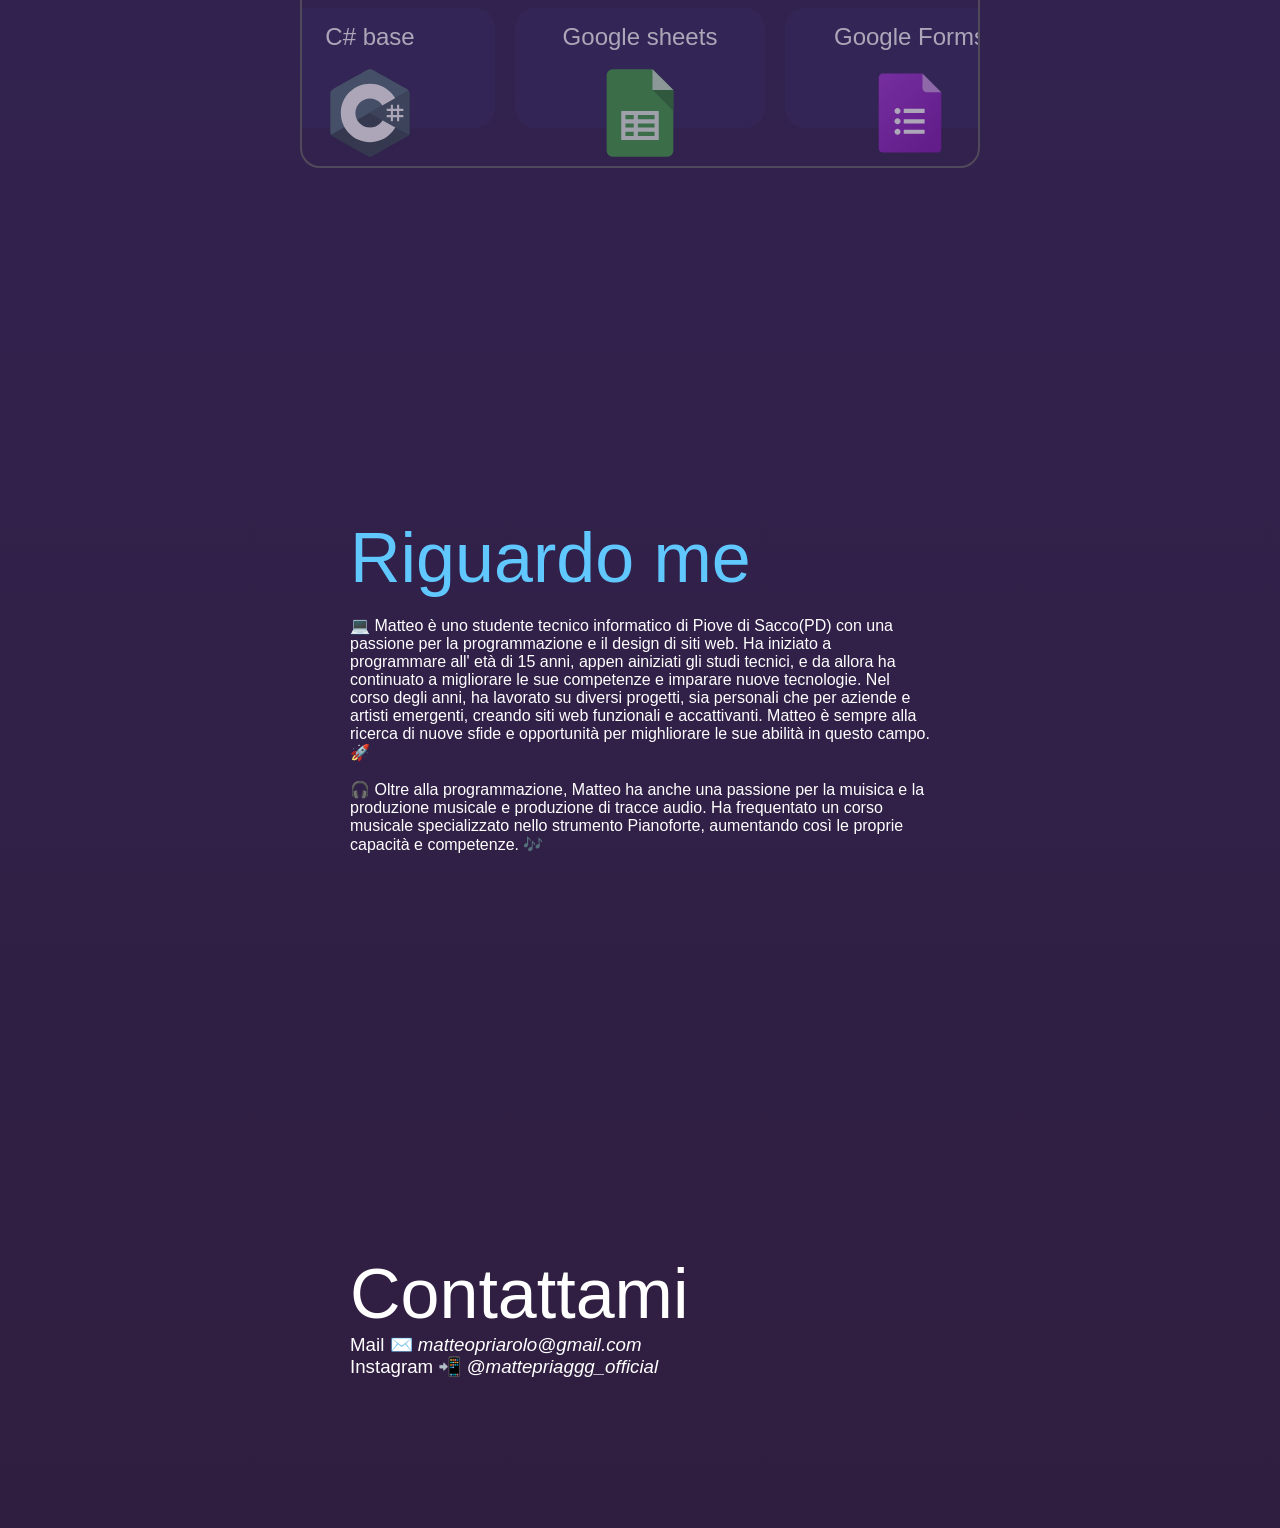
==== commit 5e45cbdf: "modify code and alignment" ====
--- a/V2.0/index.html
+++ b/V2.0/index.html
@@ -5,7 +5,7 @@
         <meta charset="utf-8">
         <meta name="author" content="Matteo">
         <meta name="description" content="Portfolio">
-        <meta name="vewport" content="width=device-width, initial-scale=1">
+        <meta name="viewport" content="width=device-width, initial-scale=1">
 
         <link rel="stylesheet" href="assets/css/style.css">
 
@@ -144,10 +144,14 @@
             </p>
         </section>
         
-        
         <section class="contattami" id="contattami">
             <h1>Contattami</h1>
-            <form action="" id="form" class="center">
+
+            <h3>Mail <a target="_blank" href="mailto:matteopriarolo@gmail.com">✉️ <i>matteopriarolo@gmail.com </i></a></h3>
+            <h3>Instagram <a target="_blank" href="https://instagram.com/mattepriaggg_official"> 📲 <i>@mattepriaggg_official</i></a></h3>
+
+
+            <!-- <form action="" id="form" class="center">
                 <label for="">Nome: *</label>
                 <input type="text" id="nome" name="nome" placeholder="Inserisci il tuo nome" required> 
 
@@ -158,14 +162,19 @@
                 <textarea type="" id="messaggio" name="messaggio" placeholder="Inserisci il tuo messaggio"> </textarea>    
                 
                 
-                <input class="button" type="submit" value="Invia" id="submit" onclick="sendForm()" style="cursor: pointer;">
-            </form>
-        </section>
+                <input class="button" type="submit" value="Invia" id="submit" style="cursor: pointer;">
+            </form> -->
+        </section> 
 
+        <!-- <script type="text/javascript">
+            import emailjs from 'https://cdn.emailjs.com/sdk/3.11/email.min.js';
+            emailjs.init('gs2NywfF3uc76nCPq');
+        </script> -->
 
     </body>
 
     <script src="assets/js/index.js"></script>
-    <script src="assets/js/mail.js"></script>
+
+    <!-- <script src="assets/js/mail.js"></script> -->
 
 </html>
--- a/V2.0/assets/css/style.css
+++ b/V2.0/assets/css/style.css
@@ -18,42 +18,55 @@
 
     scroll-behavior: smooth;
 }
-
 body {
     /* overflow-x: hidden; */
 }
-
 .center{ 
     display: flex;
     align-items: center;
     justify-content: center;
     text-align: center;
 }
+html {
+    background: linear-gradient(rgba(17, 0, 67, 0.852),rgba(20, 0, 38, 0.884)) no-repeat;
+    
+    width: auto;
+    height: auto;
+    
+    padding: var(--padding);
+    
+    /* border: solid red 2px; */
+    
+    padding-bottom: 100px;
+    padding-top: 0;
+}
+section {
+    margin-top: 300px;
+}
+svg {
+    position: relative;
+}
+h1 {
+    font-size: 70px;
+}
+li, a {text-decoration: none; color: white;}
+li {
+    list-style: none;
+    
+    /* border: solid red 2px; */
+    
+    min-width: 100px;
+    max-width: 170px;
+    width: 16vw;
+}
+a:hover {
+    border-bottom: 2px solid rgb(255, 255, 255);
+}
+
 .circle {
     border-radius: 50%;
 }
 
-html {
-    background: linear-gradient(rgba(17, 0, 67, 0.852),rgba(20, 0, 38, 0.884)) no-repeat;
-    
-    width: auto;
-    height: auto;
-    
-    padding: var(--padding);
-    
-    /* border: solid red 2px; */
-    
-    padding-bottom: 100px;
-    padding-top: 0;
-}
-
-h1 {
-    font-size: 70px;
-}
-
-section {
-    margin-top: 300px;
-}
 
 /* MENU */
 header {
@@ -67,41 +80,23 @@
     flex-direction: row;
     margin-bottom: 60px;
 }
-
+    header nav {
+        /* border: solid red 2px; */
+        position: relative;
+        width: 100%;
+        display: flex;
+        flex-direction: row;
+        
+        text-decoration: none;
+        
+        color: white;
+    }
 #logo {
     /* border: solid red 2px; */
     position: relative;
     top: 0;
     left: 0;
 }
-
-header nav {
-    /* border: solid red 2px; */
-    position: relative;
-    width: 100%;
-    display: flex;
-    flex-direction: row;
-    
-    text-decoration: none;
-    
-    color: white;
-}
-
-li, a {text-decoration: none; color: white;}
-li {
-    list-style: none;
-    
-    /* border: solid red 2px; */
-    
-    min-width: 100px;
-    max-width: 170px;
-    width: 16vw;
-}
-
-a:hover {
-    border-bottom: 2px solid rgb(255, 255, 255);
-}
-
 
 
 /* HAMBURGER MENU */
@@ -119,24 +114,22 @@
     
     padding: 10px;
 }
-.hamburger_menu div {
-    position: relative;
-    
-    width: 30px;
-    height: 5px;
-    margin: 10px 0;
-    
-    background-color: white; 
-}
-
-
+    .hamburger_menu div {
+        position: relative;
+        
+        width: 30px;
+        height: 5px;
+        margin: 10px 0;
+        
+        background-color: white; 
+    }
 #logo {
     transition: all 1s cubic-bezier(.215, .61, .355, 1);
 }
-#logo:hover {
-    filter: drop-shadow(0px 0px 5px rgba(162, 32, 255, 0.445));
-    transition: all .2s cubic-bezier(.215, .61, .355, 1);
-}
+    #logo:hover {
+        filter: drop-shadow(0px 0px 5px rgba(162, 32, 255, 0.445));
+        transition: all .2s cubic-bezier(.215, .61, .355, 1);
+    }
 
 
 /* HERO */
@@ -145,74 +138,61 @@
     display: flex;
     flex-direction: row;
     margin-top: 0;
-
     height: 600px;
 }
     .hero div {
         max-width: 50%;
         width: 50%;
     }
-#hero-nome {
-
-    flex-direction: column;
-    display: flex;
-    align-items: start;
-    justify-content: center;
-    text-align: center;
-}
-    .hero #hero-nome h1:nth-child(2) {
-        color: var(--text-light-blue);
-    }
-
-#hero-image div {
-    border-radius: 50%;
-    background-color: var(--text-light-blue);
-
-    /* border: solid red 2px; */
-
-    min-width: 250px;
-    width: 300px;
-}
-#hero-image div img {
-    position: relative;
-    /* border: solid red 2px; */
-
-    width: 100%;
-    border-radius: 50%;
-}
-
-
+    #hero-nome {
+        flex-direction: column;
+        display: flex;
+        align-items: start;
+        justify-content: center;
+        text-align: center;
+    }
+        .hero #hero-nome h1:nth-child(2) {
+            color: var(--text-light-blue);
+        }
+        .hero #hero-nome p { 
+            align-items: start; text-align: start; 
+        }
+    #hero-image div {
+        border-radius: 50%;
+        background-color: var(--text-light-blue);
+
+        /* border: solid red 2px; */
+
+        min-width: 250px;
+        width: 300px;
+    }
+        #hero-image div img {
+            position: relative;
+            /* border: solid red 2px; */
+
+            width: 100%;
+            border-radius: 50%;
+        }
 
 /* competenze */
 .competenze {
     width: 100%;
-    
     display: flex;
     flex-direction: row;
-
     flex-wrap: wrap;
-
-    /* border: solid red 2px; */
-
+    /* border: solid red 2px; */
     padding-top: 50px;
-
-
     gap: 20px;
 }
 .card {
     /* border: solid red 2px; */
-
     background-color: rgba(74, 85, 181, 0.127);
     box-shadow: 0px 0px 80px #000a9721;
-
     height: 150px;
     width: 250px;
     min-width: 250px;
-
     border-radius: 20px;
-
     padding: 15px 5px;
-
     box-shadow: none;
     transition: all .5s cubic-bezier(.215, .61, .355, 1);
 }
@@ -220,16 +200,9 @@
         box-shadow: 0px 0px 30px rgba(255, 255, 255, 0.16);
         transition: all .2s cubic-bezier(.215, .61, .355, 1);
     }
-
-.card h2 {
-    min-height: 40px;
-}
-
-svg {
-    position: relative;
-}
-
-
+    .card h2 {
+        min-height: 40px;
+    }
 .compAggiuntive {
     border: 2px solid #656565;
     border-radius: 20px;
@@ -242,18 +215,20 @@
 
     opacity: 60%;
 }
-.compAggiuntive .card {
-    position: relative;
-    box-sizing: border-box;
-    margin: 0 10px;
-    height: 120px;
-
-    animation: infinite scroll-x 27s linear;
-}
-
-.compAggiuntive .card:hover {
-    border: none;
-}
+    .compAggiuntive .card {
+        position: relative;
+        box-sizing: border-box;
+        margin: 0 10px;
+        height: 120px;
+
+        animation: scroll-x 30s linear infinite;
+    }
+    .compAggiuntive:has(.card:hover) .card {
+        animation-play-state: paused;
+    }
+    .compAggiuntive .card:hover {
+        border: none;
+    }
 
 @keyframes scroll-x {
     0% {
@@ -264,19 +239,18 @@
     }
 }
 
-
 /* RIGUARDO */
 .riguardo {
     /* border: 2px solid red; */
 
     padding: 50px;
 }
-.riguardo h1 {
-    color: var(--text-light-blue);
-}
-.riguardo p {
-    font-family: Arial, Helvetica, sans-serif;
-}
+    .riguardo h1 {
+        color: var(--text-light-blue);
+    }
+    .riguardo p {
+        font-family: Arial, Helvetica, sans-serif;
+    }
 
 /* CONTATTAMI */
 .contattami {
@@ -288,59 +262,59 @@
     flex-direction: column;
     /* border: solid red 2px; */
 }
-.contattami form {
-    display: flex;
-    flex-direction: column;
-
-    margin: 100px 0;
-    flex-wrap: wrap;
-
-    min-width: 100px;
-    /* border: solid red 2px; */
-}
-
-form input, form textarea {
-    min-height: 60px;
-
-    width: 90%;
-
-    color: var(--white);
-
-    padding: 10px;
-    margin: 20px;
-
-    border-radius: 10px;
-
-    background-color: transparent;
-    border: solid white 1px;
-    border-bottom: solid var(--text-light-blue) 1px;
-    color: var(--white);
-
-    box-shadow: 0px 0px 20px rgba(255, 255, 255, 0.038);
-    
-    /* border: solid red 2px; */
-}
-
-form textarea{ 
-    min-height: 150px;
-    resize: none;
-}
-
-form .button {
-    background-color: rgba(108, 108, 255, 0.208);
-    color: white;
-    box-shadow: none;
-    border: none;
-}
-
-form .button:hover {
-    background-color: rgba(136, 136, 214, 0.208);
-}
-
-form .button:active {
-    scale: 0.95;
-    transition: all 1s cubic-bezier(.215, .61, .355, 1);
-}
+    .contattami form {
+        display: flex;
+        flex-direction: column;
+
+        margin: 100px 0;
+        flex-wrap: wrap;
+
+        min-width: 100px;
+        /* border: solid red 2px; */
+    }
+    form input, form textarea {
+        min-height: 60px;
+
+        width: 90%;
+
+        color: var(--white);
+
+        padding: 10px;
+        margin: 20px;
+
+        border-radius: 10px;
+
+        background-color: transparent;
+        border: solid white 1px;
+        border-bottom: solid var(--text-light-blue) 1px;
+        color: var(--white);
+
+        box-shadow: 0px 0px 20px rgba(255, 255, 255, 0.038);
+        
+        /* border: solid red 2px; */
+    }
+    form textarea{ 
+        min-height: 150px;
+        resize: none;
+    }
+    form .button {
+        background-color: rgba(108, 108, 255, 0.208);
+        color: white;
+        box-shadow: none;
+        border: none;
+    }
+        form .button:hover {
+            background-color: rgba(136, 136, 214, 0.208);
+        }
+        form .button:active {
+            scale: 0.95;
+            transition: all 1s cubic-bezier(.215, .61, .355, 1);
+        }
+
+
+
+
+
 
  @media (max-width: 1128px) {
     :root {
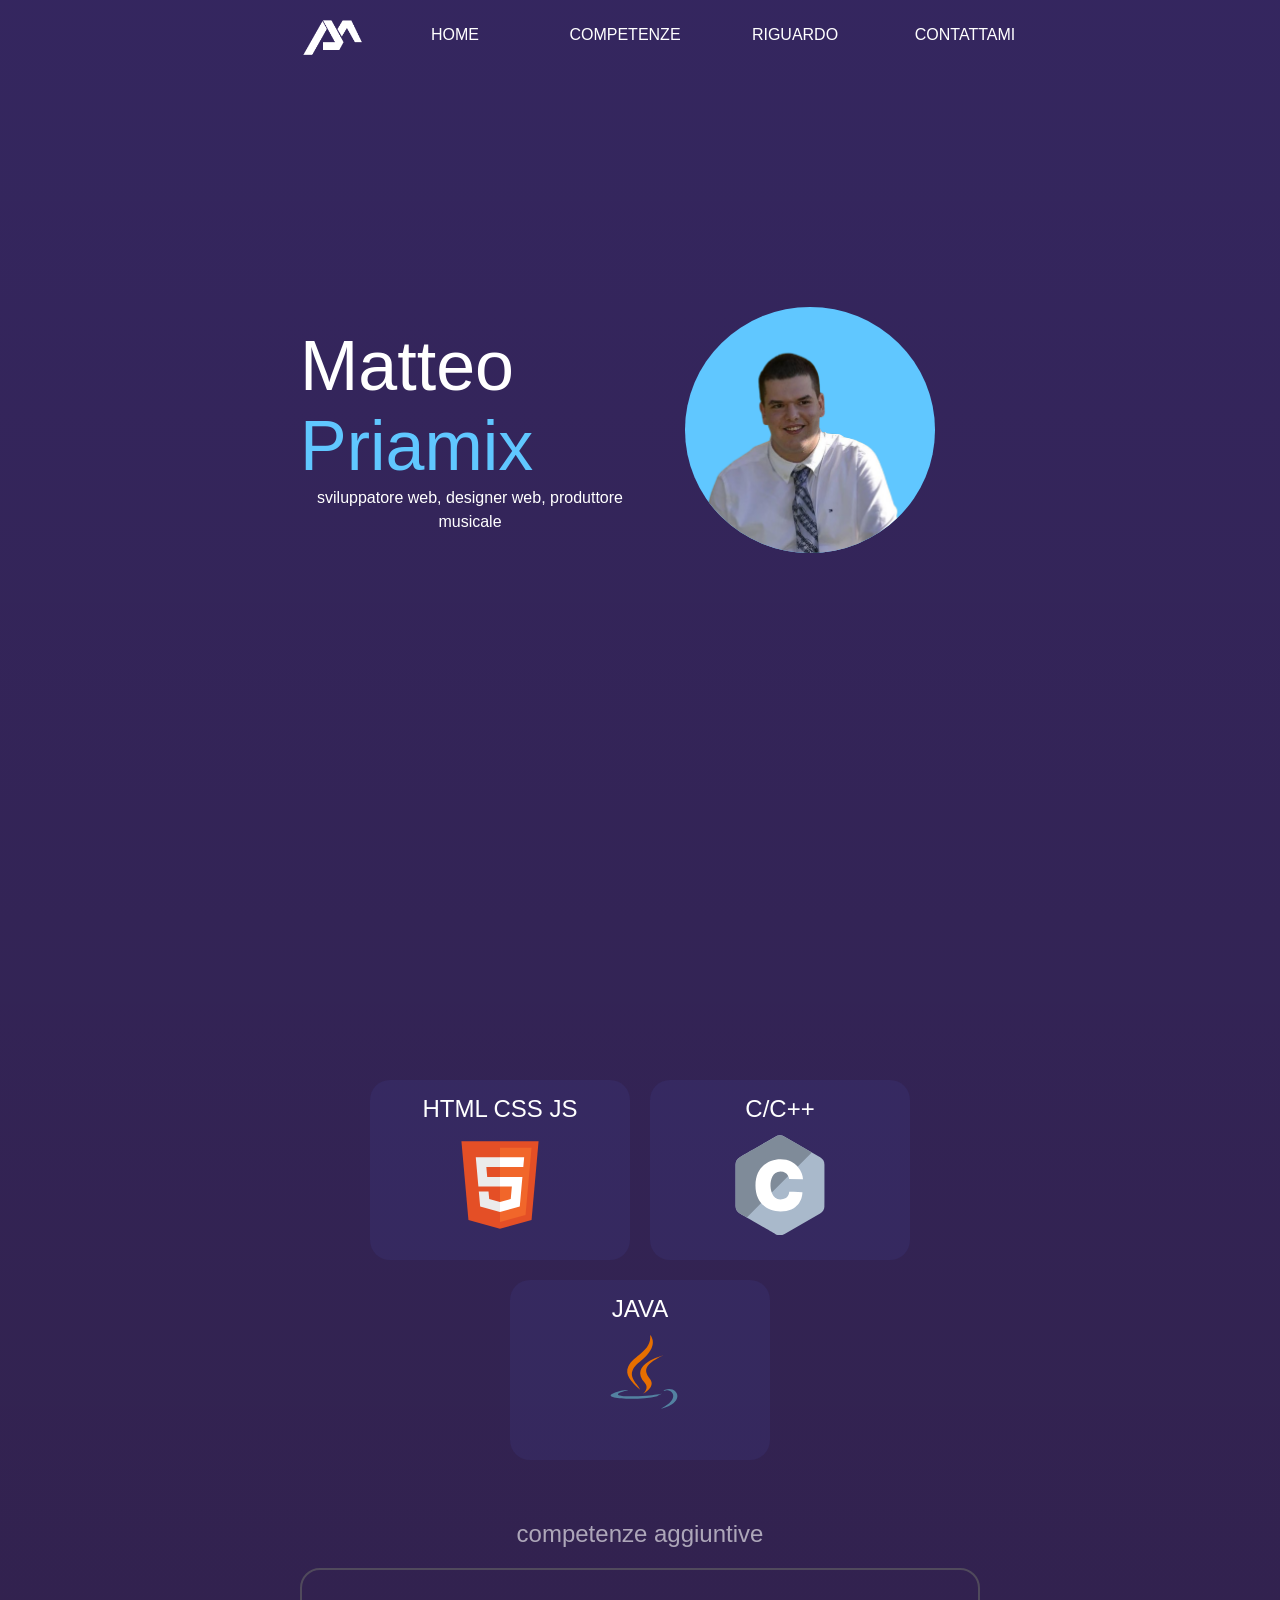
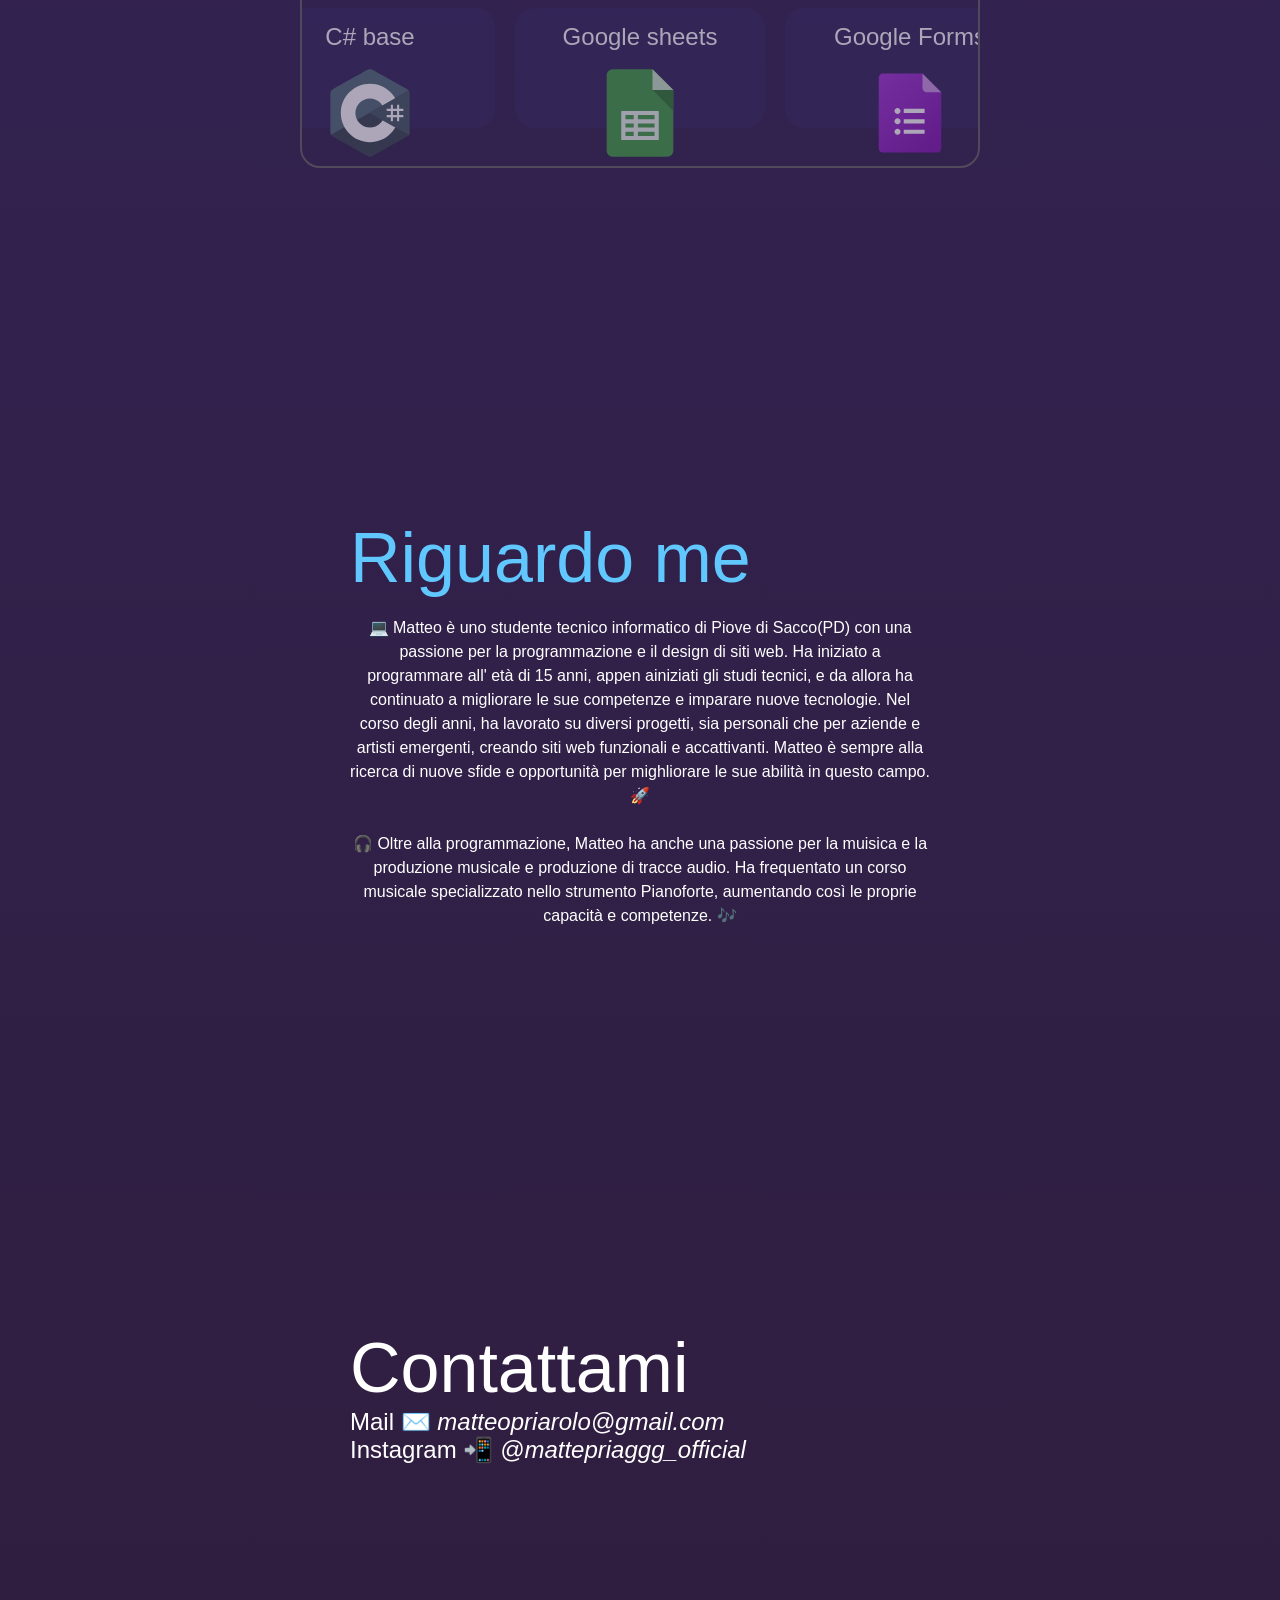
==== commit 8168b723: "finished, translate sistem not visible" ====
--- a/V2.0/index.html
+++ b/V2.0/index.html
@@ -13,13 +13,17 @@
     </head>
     
     <header class="">
+        <!-- <select id="languageSwitcher">
+            <option value="it">Italiano</option>
+            <option value="en">English</option>
+        </select> -->
         <img id="logo" src="assets/img/logo.png" alt="logo">
         
         <nav class="center">
             <li><a href="#">Home</a></li>
-            <li><a href="#competenze">Competenze</a></li>
-            <li><a href="#riguardo">Riguardo</a></li>
-            <li><a href="#contattami">Contattami</a></li>
+            <li><a href="#competenze" data-i18n="competenze" >Competenze</a></li>
+            <li><a href="#riguardo" data-i18n="riguardo">Riguardo</a></li>
+            <li><a href="#contattami" data-i18n="contattami">Contattami</a></li>
         </nav>
         
         <div class="hamburger_menu" id="hamburger_menu" onclick="toggleMenu()">
@@ -34,16 +38,16 @@
     <body>
 
         <section class="hero">
-            <div id="hero-nome" class="center">
-                <h1 class="">Matteo</h1>
-                <h1>Priamix</h1>
+            <div id="hero-name" class="center">
+                <h1 class="" aria-label="matteo" >Matteo</h1>
+                <h1 aria-label="priamix">Priamix</h1>
 
-                <p>sviluppatore web, designer web, produttore musicale</p>
+                <p data-i18n="hero.description">sviluppatore web, designer web, produttore musicale</p>
             </div>
             
             <div id="hero-image" class="center">
                 <div class="circle">
-                    <img src="assets/img/profilo.png" alt="">
+                    <img alt="profile_image" src="assets/img/profilo.png" alt="">
                 </div>
                 
             </div>
@@ -53,7 +57,7 @@
             <div class="card">
                 <h2>HTML CSS JS</h2>
 
-                <a href="">
+                <a aria-label="html css js card" href="">
                     <svg width="100px" height="100px" viewBox="0 0 32 32" xmlns="http://www.w3.org/2000/svg"><title>file_type_html</title><polygon points="5.902 27.201 3.655 2 28.345 2 26.095 27.197 15.985 30 5.902 27.201" style="fill:#e44f26"/><polygon points="16 27.858 24.17 25.593 26.092 4.061 16 4.061 16 27.858" style="fill:#f1662a"/><polygon points="16 13.407 11.91 13.407 11.628 10.242 16 10.242 16 7.151 15.989 7.151 8.25 7.151 8.324 7.981 9.083 16.498 16 16.498 16 13.407" style="fill:#ebebeb"/><polygon points="16 21.434 15.986 21.438 12.544 20.509 12.324 18.044 10.651 18.044 9.221 18.044 9.654 22.896 15.986 24.654 16 24.65 16 21.434" style="fill:#ebebeb"/><polygon points="15.989 13.407 15.989 16.498 19.795 16.498 19.437 20.507 15.989 21.437 15.989 24.653 22.326 22.896 22.372 22.374 23.098 14.237 23.174 13.407 22.341 13.407 15.989 13.407" style="fill:#fff"/><polygon points="15.989 7.151 15.989 9.071 15.989 10.235 15.989 10.242 23.445 10.242 23.445 10.242 23.455 10.242 23.517 9.548 23.658 7.981 23.732 7.151 15.989 7.151" style="fill:#fff"/></svg>
                 </a>
                 
@@ -61,7 +65,7 @@
             <div class="card">
                 <h2>C/C++</h2>
 
-                <a href="index.html">
+                <a aria-label="c c++ card" href="index.html">
                     <svg width="100px" height="100px" viewBox="-16 0 288 288" version="1.1" xmlns="http://www.w3.org/2000/svg" xmlns:xlink="http://www.w3.org/1999/xlink" preserveAspectRatio="xMidYMid">
                         <g>
                             <path d="M255.987,85.672 C255.985,80.829 254.95,76.55 252.858,72.878 C250.803,69.266 247.724,66.24 243.596,63.846 C209.515,44.176 175.401,24.566 141.332,4.876 C132.147,-0.431 123.241,-0.238 114.124,5.146 C100.559,13.154 32.643,52.102 12.405,63.835 C4.071,68.665 0.015,76.056 0.013,85.663 C0,125.221 0.013,164.777 0,204.336 C0.002,209.072 0.993,213.268 2.993,216.886 C5.049,220.606 8.17,223.716 12.394,226.164 C32.633,237.897 100.558,276.842 114.12,284.852 C123.241,290.239 132.147,290.431 141.335,285.122 C175.405,265.431 209.521,245.822 243.607,226.152 C247.831,223.705 250.952,220.593 253.008,216.876 C255.005,213.258 255.998,209.062 256,204.325 C256,204.325 256,125.231 255.987,85.672" fill="#A9B9CB"></path>
@@ -76,7 +80,7 @@
             <div class="card">
                 <h2>JAVA</h2>
 
-                <a href="index.html">
+                <a aria-label="java card" href="index.html">
                     <svg width="100px" height="100px" viewBox="0 0 32 32" fill="none" xmlns="http://www.w3.org/2000/svg"> 
                     <path d="M16.0497 8.44062C22.6378 3.32607 19.2566 0 19.2566 0C19.7598 5.28738 13.813 6.53583 12.2189 10.1692C11.1312 12.6485 12.9638 14.8193 16.0475 17.5554C15.7749 16.9494 15.3544 16.3606 14.9288 15.7645C13.4769 13.7313 11.9645 11.6132 16.0497 8.44062Z" fill="#E76F00"/>
                     <path d="M17.1015 18.677C17.1015 18.677 19.0835 17.0779 17.5139 15.3008C12.1931 9.27186 23.3333 6.53583 23.3333 6.53583C16.5317 9.8125 17.5471 11.7574 19.2567 14.1202C21.0871 16.6538 17.1015 18.677 17.1015 18.677Z" fill="#E76F00"/>
@@ -91,41 +95,38 @@
             <div class="compAggiuntive center" id="cards">
                 <div class="card c-com">
                     <h2>Unity 2D</h2>
-                        <img src="assets/img/icon/icons8-unity.svg" alt="">
+                        <img alt="unity icon" src="assets/img/icon/icons8-unity.svg" alt="">
                 </div>
                 
                 <div class="card c-com">
                     <h2>AUTOCAD 2D</h2>
-                        <img src="assets/img/icon/autodesk-svgrepo-com.svg" alt="">
+                        <img alt="autodesk icon" src="assets/img/icon/autodesk-svgrepo-com.svg" alt="">
                 </div>
     
                 <div class="card c-com">
                     <h2>C# base</h2>
-                        <img src="assets/img/icon/icons8-c-sharp-logo.svg" alt="">
+                        <img alt="c# icon" src="assets/img/icon/icons8-c-sharp-logo.svg" alt="">
                 </div>
     
                 <div class="card c-com">
                     <h2>Google sheets</h2>
-                        <img src="assets/img/icon/icons8-google-sheets.svg" alt="">
+                        <img alt="google sheets icon" src="assets/img/icon/icons8-google-sheets.svg" alt="">
                 </div>
     
                 <div class="card c-com">
                     <h2>Google Forms</h2>
-    
-                        <img src="assets/img/icon/icons8-google-forms.svg" alt="">
+                        <img alt="google forms icon" src="assets/img/icon/icons8-google-forms.svg" alt="">
                 </div>
     
     
                 <div class="card c-com">
                     <h2>Google Slides</h2>
-    
-                        <img src="assets/img/icon/icons8-google-slides.svg" alt="">
+                        <img alt="google slides icon" src="assets/img/icon/icons8-google-slides.svg" alt="">
                 </div>
                 
                 <div class="card c-com">
                     <h2>Canva</h2>
-    
-                        <img src="assets/img/icon/icons8-canva.svg" alt="">
+                        <img alt="canva icon" src="assets/img/icon/icons8-canva.svg" alt="">
                 </div>
             </div>           
 
@@ -134,7 +135,7 @@
         <section class="riguardo" id="riguardo">
             <h1>Riguardo me</h1>
             <br>
-            <p>
+            <p data-i18n="riguardo.p">
                 💻 Matteo è uno studente tecnico informatico di Piove di Sacco(PD) con una passione per la programmazione e il design di siti web.
                 Ha iniziato a programmare all' età di 15 anni, appen ainiziati gli studi tecnici, e da allora ha continuato a migliorare le sue competenze e imparare nuove tecnologie.
                 Nel corso degli anni, ha lavorato su diversi progetti, sia personali che per aziende e artisti emergenti, creando siti web funzionali e accattivanti.
@@ -147,8 +148,8 @@
         <section class="contattami" id="contattami">
             <h1>Contattami</h1>
 
-            <h3>Mail <a target="_blank" href="mailto:matteopriarolo@gmail.com">✉️ <i>matteopriarolo@gmail.com </i></a></h3>
-            <h3>Instagram <a target="_blank" href="https://instagram.com/mattepriaggg_official"> 📲 <i>@mattepriaggg_official</i></a></h3>
+            <h2>Mail <a aria-label="matteopriarolo@gmail.com" target="_blank" href="mailto:matteopriarolo@gmail.com">✉️ <i>matteopriarolo@gmail.com</i></a></h2>
+            <h2>Instagram <a aria-label="mattepriagggofficial" target="_blank" href="https://instagram.com/mattepriaggg_official"> 📲 <i>@mattepriaggg_official</i></a></h2>
 
 
             <!-- <form action="" id="form" class="center">
@@ -174,6 +175,7 @@
     </body>
 
     <script src="assets/js/index.js"></script>
+    <script src="assets/js/translate.js"></script>
 
     <!-- <script src="assets/js/mail.js"></script> -->
 
--- a/V2.0/assets/css/style.css
+++ b/V2.0/assets/css/style.css
@@ -61,6 +61,10 @@
 }
 a:hover {
     border-bottom: 2px solid rgb(255, 255, 255);
+}
+p {
+    line-height: 1.5;
+    text-align: center; 
 }
 
 .circle {
@@ -144,25 +148,20 @@
         max-width: 50%;
         width: 50%;
     }
-    #hero-nome {
+    #hero-name {
         flex-direction: column;
         display: flex;
         align-items: start;
         justify-content: center;
         text-align: center;
     }
-        .hero #hero-nome h1:nth-child(2) {
+        .hero #hero-name h1:nth-child(2) {
             color: var(--text-light-blue);
-        }
-        .hero #hero-nome p { 
-            align-items: start; text-align: start; 
         }
     #hero-image div {
         border-radius: 50%;
         background-color: var(--text-light-blue);
-
         /* border: solid red 2px; */
-
         min-width: 250px;
         width: 300px;
     }
@@ -334,17 +333,24 @@
             border: 1px solid #000;
         } */
 
+        header {
+            opacity: 0;
+        }
+
+        p {
+            text-align: center;
+        }
+
         header nav * { display: none; }
         .hamburger_menu { display: block; }
 
         .hero div {
             width: 100%;
-            position: absolute;
-
-            top: 20vh;
-            left: 12vw;
-        }
-        #hero-nome {
+            position: relative;
+            top: 15px;
+            left: -12vw;
+        }
+        #hero-name {
             align-items: center;
             justify-content: center;
             text-align: center;
